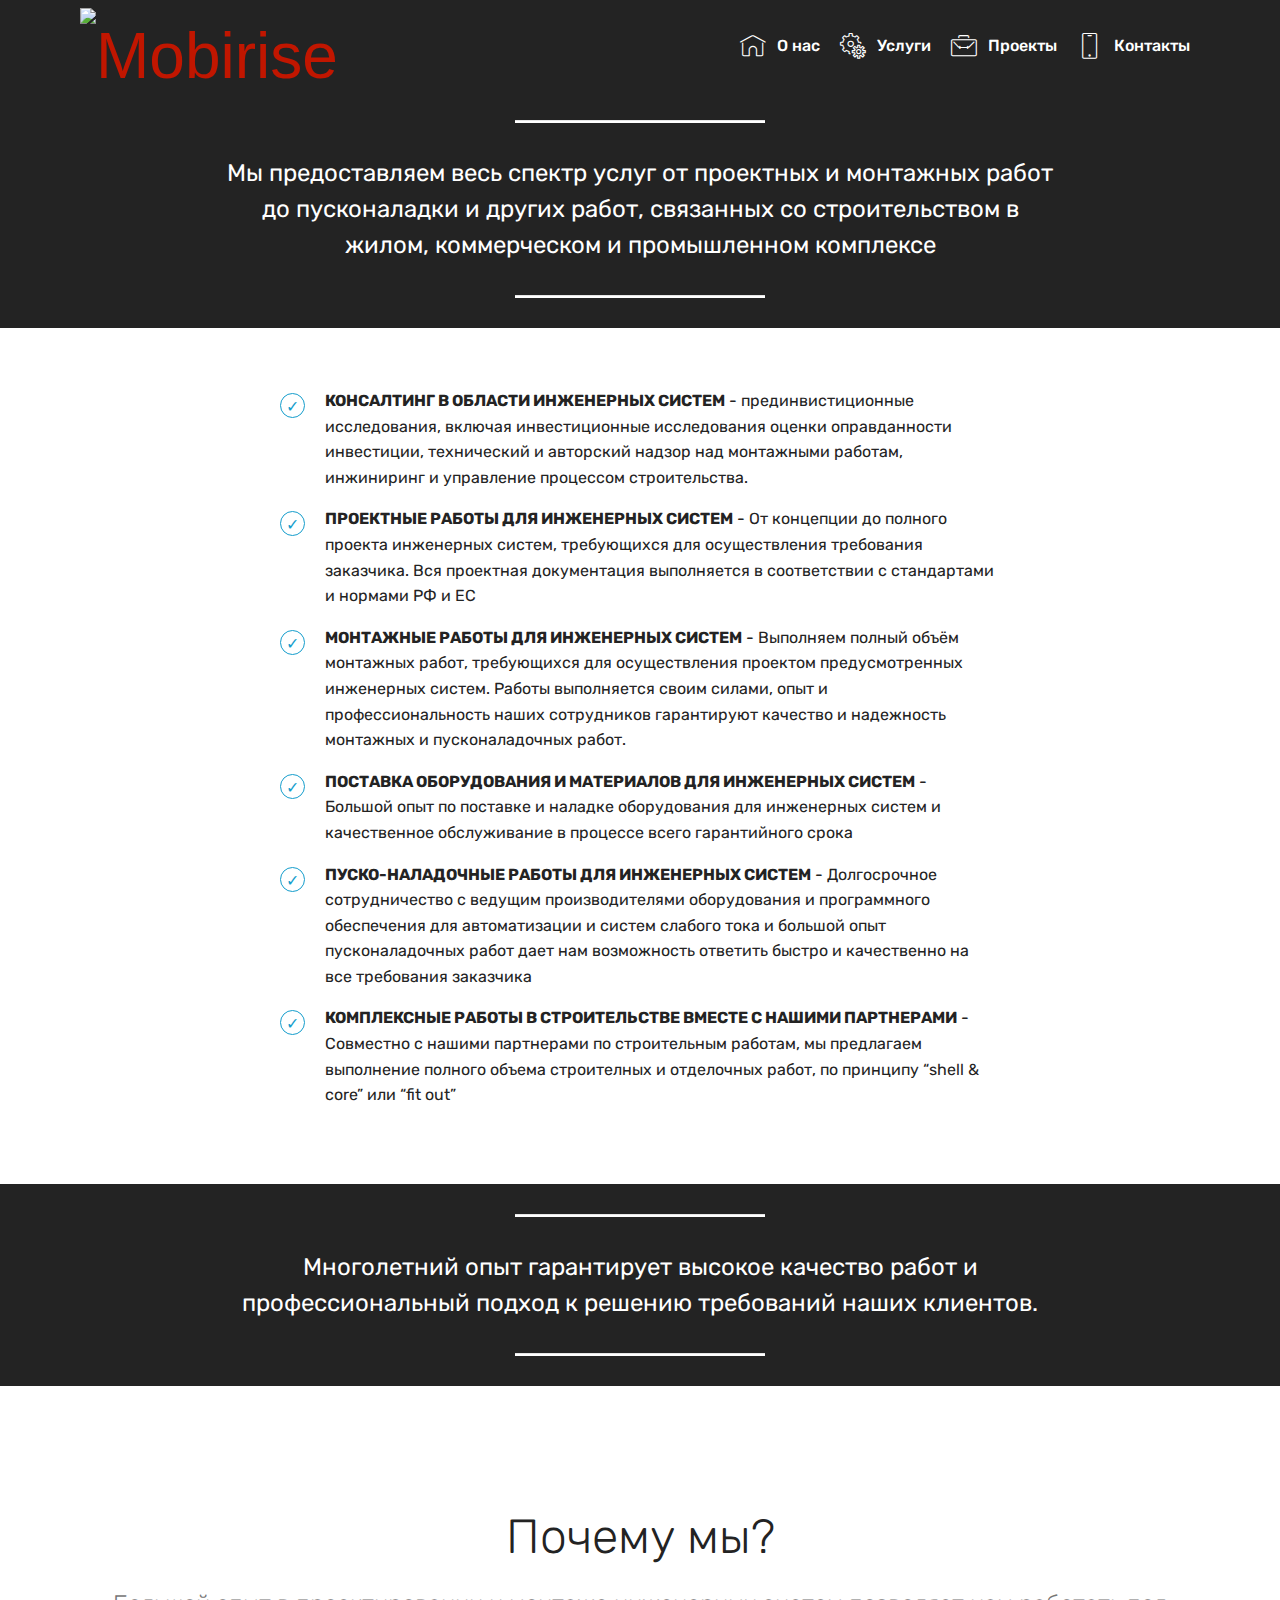
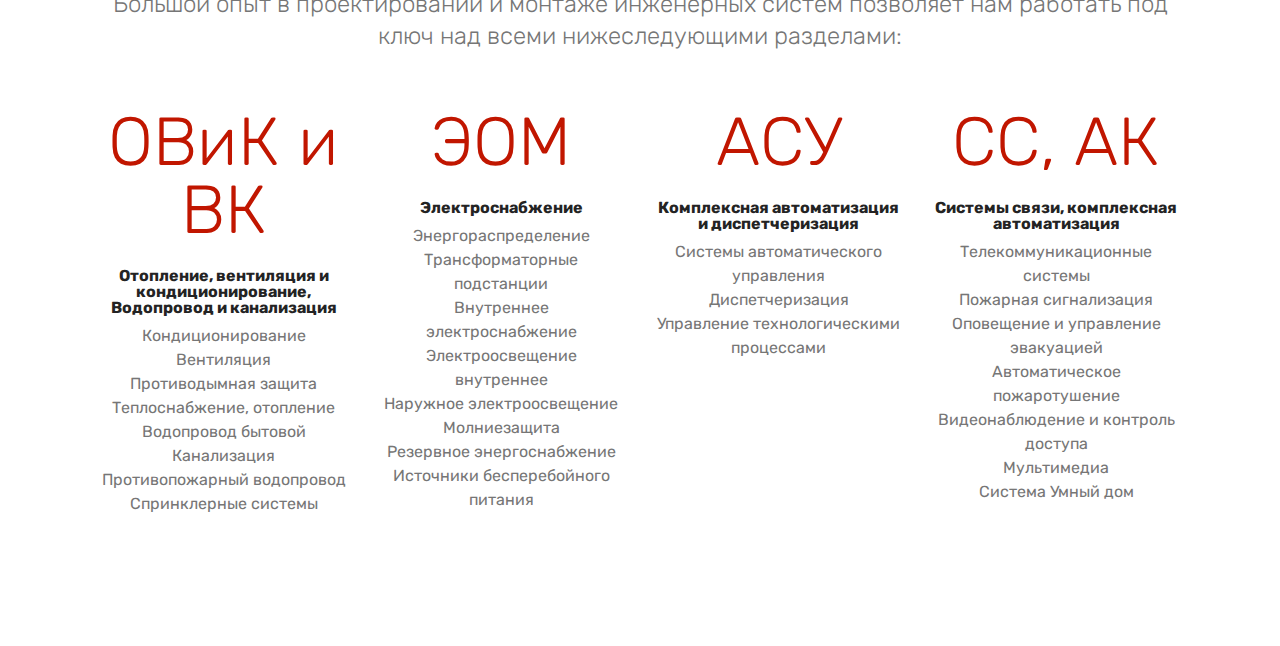
==== services.html @ e81eb874 "create github pages" ====
<!DOCTYPE html>
<html>
<head>
  <!-- Site made with Mobirise Website Builder v4.9.3, https://mobirise.com -->
  <meta charset="UTF-8">
  <meta http-equiv="X-UA-Compatible" content="IE=edge">
  <meta name="generator" content="Mobirise v4.9.3, mobirise.com">
  <meta name="viewport" content="width=device-width, initial-scale=1, minimum-scale=1">
  <link rel="shortcut icon" href="assets/images/-1.svg" type="image/x-icon">
  <meta name="description" content="Website Generator Description">
  <title>Услуги</title>
  <link rel="stylesheet" href="assets/web/assets/mobirise-icons/mobirise-icons.css">
  <link rel="stylesheet" href="assets/tether/tether.min.css">
  <link rel="stylesheet" href="assets/bootstrap/css/bootstrap.min.css">
  <link rel="stylesheet" href="assets/bootstrap/css/bootstrap-grid.min.css">
  <link rel="stylesheet" href="assets/bootstrap/css/bootstrap-reboot.min.css">
  <link rel="stylesheet" href="assets/dropdown/css/style.css">
  <link rel="stylesheet" href="assets/theme/css/style.css">
  <link rel="stylesheet" href="assets/mobirise/css/mbr-additional.css" type="text/css">
  
  
  
</head>
<body>
  <section class="menu cid-qTkzRZLJNu" once="menu" id="menu1-7">

    

    <nav class="navbar navbar-expand beta-menu navbar-dropdown align-items-center navbar-toggleable-sm">
        <button class="navbar-toggler navbar-toggler-right" type="button" data-toggle="collapse" data-target="#navbarSupportedContent" aria-controls="navbarSupportedContent" aria-expanded="false" aria-label="Toggle navigation">
            <div class="hamburger">
                <span></span>
                <span></span>
                <span></span>
                <span></span>
            </div>
        </button>
        <div class="menu-logo">
            <div class="navbar-brand">
                <span class="navbar-logo">
                    <a href="https://mobirise.com">
                         <img src="assets/images/-1.svg" alt="Mobirise" title="" style="height: 4.8rem;">
                    </a>
                </span>
                
            </div>
        </div>
        <div class="collapse navbar-collapse" id="navbarSupportedContent">
            <ul class="navbar-nav nav-dropdown nav-right" data-app-modern-menu="true"><li class="nav-item">
                    <a class="nav-link link text-white display-4" href="main.html#header2-1">
                        <span class="mbri-home mbr-iconfont mbr-iconfont-btn"></span>О нас</a>
                </li><li class="nav-item dropdown"><a class="nav-link link text-white display-4" href="services.html#content10-2a" aria-expanded="false"><span class="mbri-setting mbr-iconfont mbr-iconfont-btn"></span>Услуги</a></li>
                <li class="nav-item dropdown">
                    <a class="nav-link link text-white display-4" href="works.html#content1-1w" aria-expanded="false"><span class="mbri-briefcase mbr-iconfont mbr-iconfont-btn"></span>
                        Проекты</a>
                </li><li class="nav-item"><a class="nav-link link text-white display-4" href="main.html#contacts1-h" aria-expanded="false"><span class="mbri-mobile mbr-iconfont mbr-iconfont-btn"></span>Контакты</a></li></ul>
            
        </div>
    </nav>
</section>

<section class="engine"><a href="https://mobirise.info/s">free bootstrap theme</a></section><section class="mbr-section article content10 cid-riaWNEkVIT" id="content10-2a">
    
     

    <div class="container">
        <div class="inner-container" style="width: 75%;">
            <hr class="line" style="width: 30%;">
            <div class="section-text align-center mbr-white mbr-fonts-style display-5">Мы предоставляем весь спектр услуг от проектных и монтажных работ до пусконаладки и других работ, связанных со строительством в жилом, коммерческом и промышленном комплексе</div>
            <hr class="line" style="width: 30%;">
        </div>
    </div>
</section>

<section class="mbr-section article content12 cid-riaTiJoCMh" id="content12-23">
     

    <div class="container">
        <div class="media-container-row">
            <div class="mbr-text counter-container col-12 col-md-8 mbr-fonts-style display-7">
                <ul>
                    <li><strong>КОНСАЛТИНГ В ОБЛАСТИ ИНЖЕНЕРНЫХ СИСТЕМ</strong>&nbsp;- прединвистиционные исследования, включая инвестиционные исследования оценки оправданности инвестиции, технический и авторский надзор над монтажными работам, инжиниринг и управление процессом строительства.&nbsp;</li>
                    <li><strong>ПРОЕКТНЫЕ РАБОТЫ ДЛЯ ИНЖЕНЕРНЫХ СИСТЕМ</strong>&nbsp;- От концепции до полного проекта инженерных систем, требующихся для осуществления требования заказчика. Вся проектная документация выполняется в соответствии с стандартами и нормами РФ и ЕС</li>
                    <li><strong>МОНТАЖНЫЕ РАБОТЫ ДЛЯ ИНЖЕНЕРНЫХ СИСТЕМ</strong> - Выполняем полный объём монтажных работ, требующихся для осуществления проектом предусмотренных инженерных систем. Работы выполняется своим силами, опыт и профессиональность наших сотрудников гарантируют качество и надежность монтажных и пусконаладочных работ.</li><li><strong>ПОСТАВКА ОБОРУДОВАНИЯ И МАТЕРИАЛОВ ДЛЯ ИНЖЕНЕРНЫХ СИСТЕМ</strong> - Большой опыт по поставке и наладке оборудования для инженерных систем и качественное обслуживание в процессе всего гарантийного срока</li><li><strong>ПУСКО-НАЛАДОЧНЫЕ РАБОТЫ ДЛЯ ИНЖЕНЕРНЫХ СИСТЕМ</strong> - Долгосрочное сотрудничество с ведущим производителями оборудования и программного обеспечения для автоматизации и систем слабого тока и большой опыт пусконаладочных работ дает нам возможность ответить быстро и качественно на все требования заказчика 
</li><li><strong>КОМПЛЕКСНЫЕ РАБОТЫ В СТРОИТЕЛЬСТВЕ ВМЕСТЕ С НАШИМИ ПАРТНЕРАМИ</strong> - Совместно с нашими партнерами по строительным работам, мы предлагаем выполнение полного объема строителных и отделочных работ, по принципу “shell &amp; core” или “fit out”</li>
                </ul>
            </div>
        </div>
    </div>
</section>

<section class="mbr-section article content10 cid-riaWD2n231" id="content10-28">
    
     

    <div class="container">
        <div class="inner-container" style="width: 75%;">
            <hr class="line" style="width: 30%;">
            <div class="section-text align-center mbr-white mbr-fonts-style display-5">Многолетний опыт гарантирует высокое качество работ и профессиональный подход к решению требований наших клиентов.</div>
            <hr class="line" style="width: 30%;">
        </div>
    </div>
</section>

<section class="counters6 counters cid-rib1pI0YEz" id="counters6-2i">

    

    

    <div class="container pt-4 mt-2">
        <h2 class="mbr-section-title pb-3 align-center mbr-fonts-style display-2">Почему мы?</h2>
        <h3 class="mbr-section-subtitle pb-5 align-center mbr-fonts-style display-5">
            Большой опыт в проектировании и монтаже инженерных систем позволяет нам работать под ключ над всеми нижеследующими разделами:</h3>
        <div>
                <div class="cards-container">
                    <div class="card col-12 col-md-6 col-lg-3 pb-md-4">
                        <div class="panel-item align-center">
                            <div class="card-img pb-3">
                                <h3 class="img-text mbr-fonts-style display-1">ОВиК и ВК</h3>
                            </div>
                            <div class="card-text">
                                <h4 class="mbr-content-title mbr-bold mbr-fonts-style display-7">Отопление, вентиляция и кондиционирование, Водопровод и канализация</h4>
                                <p class="mbr-content-text mbr-fonts-style display-7">Кондиционирование<br>Вентиляция<br>Противодымная защита<br>Теплоснабжение, отопление<br>Водопровод бытовой
<br>Канализация
<br>Противопожарный водопровод
<br>Спринклерные системы<br></p>
                            </div>
                        </div>
                    </div>
                    <div class="card col-12 col-md-6 col-lg-3 pb-md-4">
                        <div class="panel-item align-center">
                            <div class="card-img pb-3">
                                <h3 class="img-text mbr-fonts-style display-1">ЭОМ</h3>
                            </div>
                            <div class="card-text">
                                <h4 class="mbr-content-title mbr-bold mbr-fonts-style display-7">Электроснабжение</h4>
                                <p class="mbr-content-text mbr-fonts-style display-7">Энергораспределение 
<br>Трансформаторные подстанции 
<br>Внутреннее электроснабжение 
<br>Электроосвещение внутреннее 
<br>Наружное электроосвещение 
<br>Молниезащита 
<br>Резервное энергоснабжение 
<br>Источники бесперебойного питания</p>
                            </div>
                        </div>
                    </div>
                    <div class="card col-12 col-md-6 col-lg-3">
                        <div class="panel-item align-center">
                            <div class="card-img pb-3">
                                <h3 class="img-text mbr-fonts-style display-1">АСУ</h3>
                            </div>
                            <div class="card-text">
                                <h4 class="mbr-content-title mbr-bold mbr-fonts-style display-7">Комплексная автоматизация и диспетчеризация</h4>
                                <p class="mbr-content-text mbr-fonts-style display-7">Системы автоматического управления 
<br>Диспетчеризация 
<br>Управление технологическими процессами</p>
                            </div>
                        </div>
                    </div>
                    <div class="card col-12 col-md-6 col-lg-3 last-child">
                        <div class="panel-item align-center">
                            <div class="card-img pb-3">
                                <h3 class="img-text mbr-fonts-style display-1">СС, АК</h3>
                            </div>
                            <div class="card-texts">
                                <h4 class="mbr-content-title mbr-bold mbr-fonts-style display-7">Системы связи, комплексная автоматизация</h4>
                                <p class="mbr-content-text mbr-fonts-style display-7">Телекоммуникационные системы<br>Пожарная сигнализация
<br>Оповещение и управление эвакуацией
<br>Автоматическое пожаротушение
<br>Видеонаблюдение и контроль доступа<br>Мультимедиа<br>Система Умный дом<br></p>
                            </div>
                        </div>
                    </div>
                </div>
            </div>
    </div>
</section>


  <script src="assets/web/assets/jquery/jquery.min.js"></script>
  <script src="assets/popper/popper.min.js"></script>
  <script src="assets/tether/tether.min.js"></script>
  <script src="assets/bootstrap/js/bootstrap.min.js"></script>
  <script src="assets/smoothscroll/smooth-scroll.js"></script>
  <script src="assets/dropdown/js/script.min.js"></script>
  <script src="assets/touchswipe/jquery.touch-swipe.min.js"></script>
  <script src="assets/viewportchecker/jquery.viewportchecker.js"></script>
  <script src="assets/theme/js/script.js"></script>
  
  
 <div id="scrollToTop" class="scrollToTop mbr-arrow-up"><a style="text-align: center;"><i class="mbr-arrow-up-icon mbr-arrow-up-icon-cm cm-icon cm-icon-smallarrow-up"></i></a></div>
  </body>
</html>
---- assets/web/assets/mobirise-icons/mobirise-icons.css ----
@font-face {
  font-family: 'MobiriseIcons';
  src:  url('mobirise-icons.eot?spat4u');
  src:  url('mobirise-icons.eot?spat4u#iefix') format('embedded-opentype'),
    url('mobirise-icons.ttf?spat4u') format('truetype'),
    url('mobirise-icons.woff?spat4u') format('woff'),
    url('mobirise-icons.svg?spat4u#MobiriseIcons') format('svg');
  font-weight: normal;
  font-style: normal;
}

[class^="mbri-"], [class*=" mbri-"] {
  /* use !important to prevent issues with browser extensions that change fonts */
  font-family: MobiriseIcons !important;
  speak: none;
  font-style: normal;
  font-weight: normal;
  font-variant: normal;
  text-transform: none;
  line-height: 1;

  /* Better Font Rendering =========== */
  -webkit-font-smoothing: antialiased;
  -moz-osx-font-smoothing: grayscale;
}

.mbri-add-submenu:before {
  content: "\e900";
}
.mbri-alert:before {
  content: "\e901";
}
.mbri-align-center:before {
  content: "\e902";
}
.mbri-align-justify:before {
  content: "\e903";
}
.mbri-align-left:before {
  content: "\e904";
}
.mbri-align-right:before {
  content: "\e905";
}
.mbri-android:before {
  content: "\e906";
}
.mbri-apple:before {
  content: "\e907";
}
.mbri-arrow-down:before {
  content: "\e908";
}
.mbri-arrow-next:before {
  content: "\e909";
}
.mbri-arrow-prev:before {
  content: "\e90a";
}
.mbri-arrow-up:before {
  content: "\e90b";
}
.mbri-bold:before {
  content: "\e90c";
}
.mbri-bookmark:before {
  content: "\e90d";
}
.mbri-bootstrap:before {
  content: "\e90e";
}
.mbri-briefcase:before {
  content: "\e90f";
}
.mbri-browse:before {
  content: "\e910";
}
.mbri-bulleted-list:before {
  content: "\e911";
}
.mbri-calendar:before {
  content: "\e912";
}
.mbri-camera:before {
  content: "\e913";
}
.mbri-cart-add:before {
  content: "\e914";
}
.mbri-cart-full:before {
  content: "\e915";
}
.mbri-cash:before {
  content: "\e916";
}
.mbri-change-style:before {
  content: "\e917";
}
.mbri-chat:before {
  content: "\e918";
}
.mbri-clock:before {
  content: "\e919";
}
.mbri-close:before {
  content: "\e91a";
}
.mbri-cloud:before {
  content: "\e91b";
}
.mbri-code:before {
  content: "\e91c";
}
.mbri-contact-form:before {
  content: "\e91d";
}
.mbri-credit-card:before {
  content: "\e91e";
}
.mbri-cursor-click:before {
  content: "\e91f";
}
.mbri-cust-feedback:before {
  content: "\e920";
}
.mbri-database:before {
  content: "\e921";
}
.mbri-delivery:before {
  content: "\e922";
}
.mbri-desktop:before {
  content: "\e923";
}
.mbri-devices:before {
  content: "\e924";
}
.mbri-down:before {
  content: "\e925";
}
.mbri-download:before {
  content: "\e989";
}
.mbri-drag-n-drop:before {
  content: "\e927";
}
.mbri-drag-n-drop2:before {
  content: "\e928";
}
.mbri-edit:before {
  content: "\e929";
}
.mbri-edit2:before {
  content: "\e92a";
}
.mbri-error:before {
  content: "\e92b";
}
.mbri-extension:before {
  content: "\e92c";
}
.mbri-features:before {
  content: "\e92d";
}
.mbri-file:before {
  content: "\e92e";
}
.mbri-flag:before {
  content: "\e92f";
}
.mbri-folder:before {
  content: "\e930";
}
.mbri-gift:before {
  content: "\e931";
}
.mbri-github:before {
  content: "\e932";
}
.mbri-globe:before {
  content: "\e933";
}
.mbri-globe-2:before {
  content: "\e934";
}
.mbri-growing-chart:before {
  content: "\e935";
}
.mbri-hearth:before {
  content: "\e936";
}
.mbri-help:before {
  content: "\e937";
}
.mbri-home:before {
  content: "\e938";
}
.mbri-hot-cup:before {
  content: "\e939";
}
.mbri-idea:before {
  content: "\e93a";
}
.mbri-image-gallery:before {
  content: "\e93b";
}
.mbri-image-slider:before {
  content: "\e93c";
}
.mbri-info:before {
  content: "\e93d";
}
.mbri-italic:before {
  content: "\e93e";
}
.mbri-key:before {
  content: "\e93f";
}
.mbri-laptop:before {
  content: "\e940";
}
.mbri-layers:before {
  content: "\e941";
}
.mbri-left-right:before {
  content: "\e942";
}
.mbri-left:before {
  content: "\e943";
}
.mbri-letter:before {
  content: "\e944";
}
.mbri-like:before {
  content: "\e945";
}
.mbri-link:before {
  content: "\e946";
}
.mbri-lock:before {
  content: "\e947";
}
.mbri-login:before {
  content: "\e948";
}
.mbri-logout:before {
  content: "\e949";
}
.mbri-magic-stick:before {
  content: "\e94a";
}
.mbri-map-pin:before {
  content: "\e94b";
}
.mbri-menu:before {
  content: "\e94c";
}
.mbri-mobile:before {
  content: "\e94d";
}
.mbri-mobile2:before {
  content: "\e94e";
}
.mbri-mobirise:before {
  content: "\e94f";
}
.mbri-more-horizontal:before {
  content: "\e950";
}
.mbri-more-vertical:before {
  content: "\e951";
}
.mbri-music:before {
  content: "\e952";
}
.mbri-new-file:before {
  content: "\e953";
}
.mbri-numbered-list:before {
  content: "\e954";
}
.mbri-opened-folder:before {
  content: "\e955";
}
.mbri-pages:before {
  content: "\e956";
}
.mbri-paper-plane:before {
  content: "\e957";
}
.mbri-paperclip:before {
  content: "\e958";
}
.mbri-photo:before {
  content: "\e959";
}
.mbri-photos:before {
  content: "\e95a";
}
.mbri-pin:before {
  content: "\e95b";
}
.mbri-play:before {
  content: "\e95c";
}
.mbri-plus:before {
  content: "\e95d";
}
.mbri-preview:before {
  content: "\e95e";
}
.mbri-print:before {
  content: "\e95f";
}
.mbri-protect:before {
  content: "\e960";
}
.mbri-question:before {
  content: "\e961";
}
.mbri-quote-left:before {
  content: "\e962";
}
.mbri-quote-right:before {
  content: "\e963";
}
.mbri-refresh:before {
  content: "\e964";
}
.mbri-responsive:before {
  content: "\e965";
}
.mbri-right:before {
  content: "\e966";
}
.mbri-rocket:before {
  content: "\e967";
}
.mbri-sad-face:before {
  content: "\e968";
}
.mbri-sale:before {
  content: "\e969";
}
.mbri-save:before {
  content: "\e96a";
}
.mbri-search:before {
  content: "\e96b";
}
.mbri-setting:before {
  content: "\e96c";
}
.mbri-setting2:before {
  content: "\e96d";
}
.mbri-setting3:before {
  content: "\e96e";
}
.mbri-share:before {
  content: "\e96f";
}
.mbri-shopping-bag:before {
  content: "\e970";
}
.mbri-shopping-basket:before {
  content: "\e971";
}
.mbri-shopping-cart:before {
  content: "\e972";
}
.mbri-sites:before {
  content: "\e973";
}
.mbri-smile-face:before {
  content: "\e974";
}
.mbri-speed:before {
  content: "\e975";
}
.mbri-star:before {
  content: "\e976";
}
.mbri-success:before {
  content: "\e977";
}
.mbri-sun:before {
  content: "\e978";
}
.mbri-sun2:before {
  content: "\e979";
}
.mbri-tablet:before {
  content: "\e97a";
}
.mbri-tablet-vertical:before {
  content: "\e97b";
}
.mbri-target:before {
  content: "\e97c";
}
.mbri-timer:before {
  content: "\e97d";
}
.mbri-to-ftp:before {
  content: "\e97e";
}
.mbri-to-local-drive:before {
  content: "\e97f";
}
.mbri-touch-swipe:before {
  content: "\e980";
}
.mbri-touch:before {
  content: "\e981";
}
.mbri-trash:before {
  content: "\e982";
}
.mbri-underline:before {
  content: "\e983";
}
.mbri-unlink:before {
  content: "\e984";
}
.mbri-unlock:before {
  content: "\e985";
}
.mbri-up-down:before {
  content: "\e986";
}
.mbri-up:before {
  content: "\e987";
}
.mbri-update:before {
  content: "\e988";
}
.mbri-upload:before {
 content: "\e926"; 
}
.mbri-user:before {
  content: "\e98a";
}
.mbri-user2:before {
  content: "\e98b";
}
.mbri-users:before {
  content: "\e98c";
}
.mbri-video:before {
  content: "\e98d";
}
.mbri-video-play:before {
  content: "\e98e";
}
.mbri-watch:before {
  content: "\e98f";
}
.mbri-website-theme:before {
  content: "\e990";
}
.mbri-wifi:before {
  content: "\e991";
}
.mbri-windows:before {
  content: "\e992";
}
.mbri-zoom-out:before {
  content: "\e993";
}
.mbri-redo:before {
  content: "\e994";
}
.mbri-undo:before {
  content: "\e995";
}
---- assets/dropdown/css/style.css ----
.navbar-dropdown {
  left: 0;
  padding: 0;
  position: absolute;
  right: 0;
  top: 0;
  transition: all 0.45s ease;
  z-index: 1030;
  background: #282828; }
  .navbar-dropdown .navbar-logo {
    margin-right: 0.8rem;
    transition: margin 0.3s ease-in-out;
    vertical-align: middle; }
    .navbar-dropdown .navbar-logo img {
      height: 3.125rem;
      transition: all 0.3s ease-in-out; }
    .navbar-dropdown .navbar-logo.mbr-iconfont {
      font-size: 3.125rem;
      line-height: 3.125rem; }
  .navbar-dropdown .navbar-caption {
    font-weight: 700;
    white-space: normal;
    vertical-align: -4px;
    line-height: 3.125rem !important; }
    .navbar-dropdown .navbar-caption, .navbar-dropdown .navbar-caption:hover {
      color: inherit;
      text-decoration: none; }
  .navbar-dropdown .mbr-iconfont + .navbar-caption {
    vertical-align: -1px; }
  .navbar-dropdown.navbar-fixed-top {
    position: fixed; }
  .navbar-dropdown .navbar-brand span {
    vertical-align: -4px; }
  .navbar-dropdown.bg-color.transparent {
    background: none; }
  .navbar-dropdown.navbar-short .navbar-brand {
    padding: 0.625rem 0; }
    .navbar-dropdown.navbar-short .navbar-brand span {
      vertical-align: -1px; }
  .navbar-dropdown.navbar-short .navbar-caption {
    line-height: 2.375rem !important;
    vertical-align: -2px; }
  .navbar-dropdown.navbar-short .navbar-logo {
    margin-right: 0.5rem; }
    .navbar-dropdown.navbar-short .navbar-logo img {
      height: 2.375rem; }
    .navbar-dropdown.navbar-short .navbar-logo.mbr-iconfont {
      font-size: 2.375rem;
      line-height: 2.375rem; }
  .navbar-dropdown.navbar-short .mbr-table-cell {
    height: 3.625rem; }
  .navbar-dropdown .navbar-close {
    left: 0.6875rem;
    position: fixed;
    top: 0.75rem;
    z-index: 1000; }
  .navbar-dropdown .hamburger-icon {
    content: "";
    display: inline-block;
    vertical-align: middle;
    width: 16px;
    -webkit-box-shadow: 0 -6px 0 1px #282828,0 0 0 1px #282828,0 6px 0 1px #282828;
    -moz-box-shadow: 0 -6px 0 1px #282828,0 0 0 1px #282828,0 6px 0 1px #282828;
    box-shadow: 0 -6px 0 1px #282828,0 0 0 1px #282828,0 6px 0 1px #282828; }

.dropdown-menu .dropdown-toggle[data-toggle="dropdown-submenu"]::after {
  border-bottom: 0.35em solid transparent;
  border-left: 0.35em solid;
  border-right: 0;
  border-top: 0.35em solid transparent;
  margin-left: 0.3rem; }

.dropdown-menu .dropdown-item:focus {
  outline: 0; }

.nav-dropdown {
  font-size: 0.75rem;
  font-weight: 500;
  height: auto !important; }
  .nav-dropdown .nav-btn {
    padding-left: 1rem; }
  .nav-dropdown .link {
    margin: .667em 1.667em;
    font-weight: 500;
    padding: 0;
    transition: color .2s ease-in-out; }
    .nav-dropdown .link.dropdown-toggle {
      margin-right: 2.583em; }
      .nav-dropdown .link.dropdown-toggle::after {
        margin-left: .25rem;
        border-top: 0.35em solid;
        border-right: 0.35em solid transparent;
        border-left: 0.35em solid transparent;
        border-bottom: 0; }
      .nav-dropdown .link.dropdown-toggle[aria-expanded="true"] {
        margin: 0;
        padding: 0.667em 3.263em  0.667em 1.667em; }
  .nav-dropdown .link::after,
  .nav-dropdown .dropdown-item::after {
    color: inherit; }
  .nav-dropdown .btn {
    font-size: 0.75rem;
    font-weight: 700;
    letter-spacing: 0;
    margin-bottom: 0;
    padding-left: 1.25rem;
    padding-right: 1.25rem; }
  .nav-dropdown .dropdown-menu {
    border-radius: 0;
    border: 0;
    left: 0;
    margin: 0;
    padding-bottom: 1.25rem;
    padding-top: 1.25rem;
    position: relative; }
  .nav-dropdown .dropdown-submenu {
    margin-left: 0.125rem;
    top: 0; }
  .nav-dropdown .dropdown-item {
    font-weight: 500;
    line-height: 2;
    padding: 0.3846em 4.615em 0.3846em 1.5385em;
    position: relative;
    transition: color .2s ease-in-out, background-color .2s ease-in-out; }
    .nav-dropdown .dropdown-item::after {
      margin-top: -0.3077em;
      position: absolute;
      right: 1.1538em;
      top: 50%; }
    .nav-dropdown .dropdown-item:focus, .nav-dropdown .dropdown-item:hover {
      background: none; }

@media (max-width: 767px) {
  .nav-dropdown.navbar-toggleable-sm {
    bottom: 0;
    display: none;
    left: 0;
    overflow-x: hidden;
    position: fixed;
    top: 0;
    transform: translateX(-100%);
    -ms-transform: translateX(-100%);
    -webkit-transform: translateX(-100%);
    width: 18.75rem;
    z-index: 999; } }
.nav-dropdown.navbar-toggleable-xl {
  bottom: 0;
  display: none;
  left: 0;
  overflow-x: hidden;
  position: fixed;
  top: 0;
  transform: translateX(-100%);
  -ms-transform: translateX(-100%);
  -webkit-transform: translateX(-100%);
  width: 18.75rem;
  z-index: 999; }

.nav-dropdown-sm {
  display: block !important;
  overflow-x: hidden;
  overflow: auto;
  padding-top: 3.875rem; }
  .nav-dropdown-sm::after {
    content: "";
    display: block;
    height: 3rem;
    width: 100%; }
  .nav-dropdown-sm.collapse.in ~ .navbar-close {
    display: block !important; }
  .nav-dropdown-sm.collapsing, .nav-dropdown-sm.collapse.in {
    transform: translateX(0);
    -ms-transform: translateX(0);
    -webkit-transform: translateX(0);
    transition: all 0.25s ease-out;
    -webkit-transition: all 0.25s ease-out;
    background: #282828; }
  .nav-dropdown-sm.collapsing[aria-expanded="false"] {
    transform: translateX(-100%);
    -ms-transform: translateX(-100%);
    -webkit-transform: translateX(-100%); }
  .nav-dropdown-sm .nav-item {
    display: block;
    margin-left: 0 !important;
    padding-left: 0; }
  .nav-dropdown-sm .link,
  .nav-dropdown-sm .dropdown-item {
    border-top: 1px dotted rgba(255, 255, 255, 0.1);
    font-size: 0.8125rem;
    line-height: 1.6;
    margin: 0 !important;
    padding: 0.875rem 2.4rem 0.875rem 1.5625rem !important;
    position: relative;
    white-space: normal; }
    .nav-dropdown-sm .link:focus, .nav-dropdown-sm .link:hover,
    .nav-dropdown-sm .dropdown-item:focus,
    .nav-dropdown-sm .dropdown-item:hover {
      background: rgba(0, 0, 0, 0.2) !important;
      color: #c0a375; }
  .nav-dropdown-sm .nav-btn {
    position: relative;
    padding: 1.5625rem 1.5625rem 0 1.5625rem; }
    .nav-dropdown-sm .nav-btn::before {
      border-top: 1px dotted rgba(255, 255, 255, 0.1);
      content: "";
      left: 0;
      position: absolute;
      top: 0;
      width: 100%; }
    .nav-dropdown-sm .nav-btn + .nav-btn {
      padding-top: 0.625rem; }
      .nav-dropdown-sm .nav-btn + .nav-btn::before {
        display: none; }
  .nav-dropdown-sm .btn {
    padding: 0.625rem 0; }
  .nav-dropdown-sm .dropdown-toggle[data-toggle="dropdown-submenu"]::after {
    margin-left: .25rem;
    border-top: 0.35em solid;
    border-right: 0.35em solid transparent;
    border-left: 0.35em solid transparent;
    border-bottom: 0; }
  .nav-dropdown-sm .dropdown-toggle[data-toggle="dropdown-submenu"][aria-expanded="true"]::after {
    border-top: 0;
    border-right: 0.35em solid transparent;
    border-left: 0.35em solid transparent;
    border-bottom: 0.35em solid; }
  .nav-dropdown-sm .dropdown-menu {
    margin: 0;
    padding: 0;
    position: relative;
    top: 0;
    left: 0;
    width: 100%;
    border: 0;
    float: none;
    border-radius: 0;
    background: none; }
  .nav-dropdown-sm .dropdown-submenu {
    left: 100%;
    margin-left: 0.125rem;
    margin-top: -1.25rem;
    top: 0; }

.navbar-toggleable-sm .nav-dropdown .dropdown-menu {
  position: absolute; }

.navbar-toggleable-sm .nav-dropdown .dropdown-submenu {
  left: 100%;
  margin-left: 0.125rem;
  margin-top: -1.25rem;
  top: 0; }

.navbar-toggleable-sm.opened .nav-dropdown .dropdown-menu {
  position: relative; }

.navbar-toggleable-sm.opened .nav-dropdown .dropdown-submenu {
  left: 0;
  margin-left: 00rem;
  margin-top: 0rem;
  top: 0; }

.is-builder .nav-dropdown.collapsing {
  transition: none !important; }

/*# sourceMappingURL=style.css.map */
---- assets/theme/css/style.css ----
/*!
 * Mobirise v4 theme (https://mobirise.com/)
 * Copyright 2017 Mobirise
 */
section {
  background-color: #eeeeee; }

section,
.container,
.container-fluid {
  position: relative;
  word-wrap: break-word; }

a.mbr-iconfont:hover {
  text-decoration: none; }

.article .lead p, .article .lead ul, .article .lead ol, .article .lead pre, .article .lead blockquote {
  margin-bottom: 0; }

a {
  font-style: normal;
  font-weight: 400;
  cursor: pointer; }
  a, a:hover {
    text-decoration: none; }

figure {
  margin-bottom: 0; }

body {
  color: #232323; }

h1, h2, h3, h4, h5, h6,
.h1, .h2, .h3, .h4, .h5, .h6,
.display-1, .display-2, .display-3, .display-4 {
  line-height: 1;
  word-break: break-word;
  word-wrap: break-word; }

b, strong {
  font-weight: bold; }

blockquote {
  padding: 10px 0 10px 20px;
  position: relative;
  border-left: 2px solid;
  border-color: #ff3366; }

input:-webkit-autofill, input:-webkit-autofill:hover, input:-webkit-autofill:focus, input:-webkit-autofill:active {
  transition-delay: 9999s;
  transition-property: background-color, color; }

textarea[type="hidden"] {
  display: none; }

body {
  position: relative; }

section {
  background-position: 50% 50%;
  background-repeat: no-repeat;
  background-size: cover; }
  section .mbr-background-video,
  section .mbr-background-video-preview {
    position: absolute;
    bottom: 0;
    left: 0;
    right: 0;
    top: 0; }

.hidden {
  visibility: hidden; }

.mbr-z-index20 {
  z-index: 20; }

/*! Base colors */
.mbr-white {
  color: #ffffff; }

.mbr-black {
  color: #000000; }

.mbr-bg-white {
  background-color: #ffffff; }

.mbr-bg-black {
  background-color: #000000; }

/*! Text-aligns */
.align-left {
  text-align: left; }

.align-center {
  text-align: center; }

.align-right {
  text-align: right; }

@media (max-width: 767px) {
  .align-left, .align-center, .align-right, .mbr-section-btn, .mbr-section-title {
    text-align: center; } }
/*! Font-weight  */
.mbr-light {
  font-weight: 300; }

.mbr-regular {
  font-weight: 400; }

.mbr-semibold {
  font-weight: 500; }

.mbr-bold {
  font-weight: 700; }

/*! Media  */
.media-size-item {
  -webkit-flex: 1 1 auto;
  -moz-flex: 1 1 auto;
  -ms-flex: 1 1 auto;
  -o-flex: 1 1 auto;
  flex: 1 1 auto; }

.media-content {
  -webkit-flex-basis: 100%;
  flex-basis: 100%; }

.media-container-row {
  display: -ms-flexbox;
  display: -webkit-flex;
  display: flex;
  -webkit-flex-direction: row;
  -ms-flex-direction: row;
  flex-direction: row;
  -webkit-flex-wrap: wrap;
  -ms-flex-wrap: wrap;
  flex-wrap: wrap;
  -webkit-justify-content: center;
  -ms-flex-pack: center;
  justify-content: center;
  -webkit-align-content: center;
  -ms-flex-line-pack: center;
  align-content: center;
  -webkit-align-items: start;
  -ms-flex-align: start;
  align-items: start; }
  .media-container-row .media-size-item {
    width: 400px; }

.media-container-column {
  display: -ms-flexbox;
  display: -webkit-flex;
  display: flex;
  -webkit-flex-direction: column;
  -ms-flex-direction: column;
  flex-direction: column;
  -webkit-flex-wrap: wrap;
  -ms-flex-wrap: wrap;
  flex-wrap: wrap;
  -webkit-justify-content: center;
  -ms-flex-pack: center;
  justify-content: center;
  -webkit-align-content: center;
  -ms-flex-line-pack: center;
  align-content: center;
  -webkit-align-items: stretch;
  -ms-flex-align: stretch;
  align-items: stretch; }
  .media-container-column > * {
    width: 100%; }

@media (min-width: 992px) {
  .media-container-row {
    -webkit-flex-wrap: nowrap;
    -ms-flex-wrap: nowrap;
    flex-wrap: nowrap; } }
figure {
  overflow: hidden; }

figure[mbr-media-size] {
  transition: width 0.1s; }

.mbr-figure img, .mbr-figure iframe {
  display: block;
  width: 100%; }

.card {
  background-color: transparent;
  border: none; }

.card-img {
  text-align: center;
  flex-shrink: 0;
  -webkit-flex-shrink: 0; }

.media {
  max-width: 100%;
  margin: 0 auto; }

.mbr-figure {
  -ms-flex-item-align: center;
  -ms-grid-row-align: center;
  -webkit-align-self: center;
  align-self: center; }

.media-container > div {
  max-width: 100%; }

.mbr-figure img, .card-img img {
  width: 100%; }

@media (max-width: 991px) {
  .media-size-item {
    width: auto !important; }

  .media {
    width: auto; }

  .mbr-figure {
    width: 100% !important; } }
/*! Buttons */
.mbr-section-btn {
  margin-left: -.25rem;
  margin-right: -.25rem;
  font-size: 0; }

nav .mbr-section-btn {
  margin-left: 0rem;
  margin-right: 0rem; }

/*! Btn icon margin */
.btn .mbr-iconfont, .btn.btn-sm .mbr-iconfont {
  cursor: pointer;
  margin-right: 0.5rem; }

.btn.btn-md .mbr-iconfont, .btn.btn-md .mbr-iconfont {
  margin-right: 0.8rem; }

.mbr-regular {
  font-weight: 400; }

.mbr-semibold {
  font-weight: 500; }

.mbr-bold {
  font-weight: 700; }

[type="submit"] {
  -webkit-appearance: none; }

/*! Full-screen */
.mbr-fullscreen .mbr-overlay {
  min-height: 100vh; }

.mbr-fullscreen {
  display: flex;
  display: -webkit-flex;
  display: -moz-flex;
  display: -ms-flex;
  display: -o-flex;
  align-items: center;
  -webkit-align-items: center;
  min-height: 100vh;
  padding-top: 3rem;
  padding-bottom: 3rem; }

/*! Map */
.map {
  height: 25rem;
  position: relative; }
  .map iframe {
    width: 100%;
    height: 100%; }

/* Form */
.form-asterisk {
  font-family: initial;
  position: absolute;
  top: -2px;
  font-weight: normal; }

/*! Scroll to top arrow */
.mbr-arrow-up {
  bottom: 25px;
  right: 90px;
  position: fixed;
  text-align: right;
  z-index: 5000;
  color: #ffffff;
  font-size: 32px;
  transform: rotate(180deg);
  -webkit-transform: rotate(180deg); }

.mbr-arrow-up a {
  background: rgba(0, 0, 0, 0.2);
  border-radius: 3px;
  color: #fff;
  display: inline-block;
  height: 60px;
  width: 60px;
  outline-style: none !important;
  position: relative;
  text-decoration: none;
  transition: all .3s ease-in-out;
  cursor: pointer;
  text-align: center; }
  .mbr-arrow-up a:hover {
    background-color: rgba(0, 0, 0, 0.4); }
  .mbr-arrow-up a i {
    line-height: 60px; }

.mbr-arrow-up-icon {
  display: block;
  color: #fff; }

.mbr-arrow-up-icon::before {
  content: "\203a";
  display: inline-block;
  font-family: serif;
  font-size: 32px;
  line-height: 1;
  font-style: normal;
  position: relative;
  top: 6px;
  left: -4px;
  -webkit-transform: rotate(-90deg);
  transform: rotate(-90deg); }

/*! Arrow Down */
.mbr-arrow {
  position: absolute;
  bottom: 45px;
  left: 50%;
  width: 60px;
  height: 60px;
  cursor: pointer;
  background-color: rgba(80, 80, 80, 0.5);
  border-radius: 50%;
  -webkit-transform: translateX(-50%);
  transform: translateX(-50%); }
  .mbr-arrow > a {
    display: inline-block;
    text-decoration: none;
    outline-style: none;
    -webkit-animation: arrowdown 1.7s ease-in-out infinite;
    animation: arrowdown 1.7s ease-in-out infinite; }
    .mbr-arrow > a > i {
      position: absolute;
      top: -2px;
      left: 15px;
      font-size: 2rem; }

@keyframes arrowdown {
  0% {
    transform: translateY(0px);
    -webkit-transform: translateY(0px); }
  50% {
    transform: translateY(-5px);
    -webkit-transform: translateY(-5px); }
  100% {
    transform: translateY(0px);
    -webkit-transform: translateY(0px); } }
@-webkit-keyframes arrowdown {
  0% {
    transform: translateY(0px);
    -webkit-transform: translateY(0px); }
  50% {
    transform: translateY(-5px);
    -webkit-transform: translateY(-5px); }
  100% {
    transform: translateY(0px);
    -webkit-transform: translateY(0px); } }
@media (max-width: 500px) {
  .mbr-arrow-up {
    left: 50%;
    right: auto;
    transform: translateX(-50%) rotate(180deg);
    -webkit-transform: translateX(-50%) rotate(180deg); } }
/*Gradients animation*/
@keyframes gradient-animation {
  from {
    background-position: 0% 100%;
    animation-timing-function: ease-in-out; }
  to {
    background-position: 100% 0%;
    animation-timing-function: ease-in-out; } }
@-webkit-keyframes gradient-animation {
  from {
    background-position: 0% 100%;
    animation-timing-function: ease-in-out; }
  to {
    background-position: 100% 0%;
    animation-timing-function: ease-in-out; } }
.bg-gradient {
  background-size: 200% 200%;
  animation: gradient-animation 5s infinite alternate;
  -webkit-animation: gradient-animation 5s infinite alternate; }

.menu .navbar-brand {
  display: -webkit-flex; }
  .menu .navbar-brand span {
    display: flex;
    display: -webkit-flex; }
  .menu .navbar-brand .navbar-caption-wrap {
    display: -webkit-flex; }
  .menu .navbar-brand .navbar-logo img {
    display: -webkit-flex; }
@media (min-width: 768px) and (max-width: 991px) {
  .menu .navbar-toggleable-sm .navbar-nav {
    display: -webkit-box;
    display: -webkit-flex;
    display: -ms-flexbox; } }
@media (min-width: 992px) {
  .menu .navbar-nav.nav-dropdown {
    display: -webkit-flex; }
  .menu .navbar-toggleable-sm .navbar-collapse {
    display: -webkit-flex !important; } }
@media (max-width: 767px) {
  .menu .navbar-collapse {
    overflow-y: auto;
    max-height: 80vh; }
  .menu .dropdown-menu {
    max-height: 60vh;
    overflow-y: auto; } }

.navbar {
  display: -webkit-flex;
  -webkit-flex-wrap: wrap;
  -webkit-align-items: center;
  -webkit-justify-content: space-between; }

.navbar-collapse {
  -webkit-flex-basis: 100%;
  -webkit-flex-grow: 1;
  -webkit-align-items: center; }

.nav-dropdown .link {
  padding: .667em 1.667em !important;
  margin: 0 !important; }

.nav {
  display: -webkit-flex;
  -webkit-flex-wrap: wrap; }

.row {
  display: -webkit-flex;
  -webkit-flex-wrap: wrap; }

.justify-content-center {
  -webkit-justify-content: center; }

.form-inline {
  display: -webkit-flex;
  -webkit-flex-flow: row wrap;
  -webkit-align-items: center; }

.card-wrapper {
  -webkit-flex: 1; }

.carousel-control {
  z-index: 10;
  display: -webkit-flex;
  -webkit-align-items: center;
  -webkit-justify-content: center; }

.carousel-controls {
  display: -webkit-flex; }

.media {
  display: -webkit-flex; }

/*# sourceMappingURL=style.css.map */
.engine {
	position: absolute;
	text-indent: -2400px;
	text-align: center;
	padding: 0;
	top: 0;
	left: -2400px;
}
---- assets/mobirise/css/mbr-additional.css ----
@import url(https://fonts.googleapis.com/css?family=Rubik:300,300i,400,400i,500,500i,700,700i,900,900i);





body {
  font-style: normal;
  line-height: 1.5;
}
.mbr-section-title {
  font-style: normal;
  line-height: 1.2;
}
.mbr-section-subtitle {
  line-height: 1.3;
}
.mbr-text {
  font-style: normal;
  line-height: 1.6;
}
.display-1 {
  font-family: 'Rubik', sans-serif;
  font-size: 4.25rem;
}
.display-1 > .mbr-iconfont {
  font-size: 6.8rem;
}
.display-2 {
  font-family: 'Rubik', sans-serif;
  font-size: 3rem;
}
.display-2 > .mbr-iconfont {
  font-size: 4.8rem;
}
.display-4 {
  font-family: 'Rubik', sans-serif;
  font-size: 1rem;
}
.display-4 > .mbr-iconfont {
  font-size: 1.6rem;
}
.display-5 {
  font-family: 'Rubik', sans-serif;
  font-size: 1.5rem;
}
.display-5 > .mbr-iconfont {
  font-size: 2.4rem;
}
.display-7 {
  font-family: 'Rubik', sans-serif;
  font-size: 1rem;
}
.display-7 > .mbr-iconfont {
  font-size: 1.6rem;
}
/* ---- Fluid typography for mobile devices ---- */
/* 1.4 - font scale ratio ( bootstrap == 1.42857 ) */
/* 100vw - current viewport width */
/* (48 - 20)  48 == 48rem == 768px, 20 == 20rem == 320px(minimal supported viewport) */
/* 0.65 - min scale variable, may vary */
@media (max-width: 768px) {
  .display-1 {
    font-size: 3.4rem;
    font-size: calc( 2.1374999999999997rem + (4.25 - 2.1374999999999997) * ((100vw - 20rem) / (48 - 20)));
    line-height: calc( 1.4 * (2.1374999999999997rem + (4.25 - 2.1374999999999997) * ((100vw - 20rem) / (48 - 20))));
  }
  .display-2 {
    font-size: 2.4rem;
    font-size: calc( 1.7rem + (3 - 1.7) * ((100vw - 20rem) / (48 - 20)));
    line-height: calc( 1.4 * (1.7rem + (3 - 1.7) * ((100vw - 20rem) / (48 - 20))));
  }
  .display-4 {
    font-size: 0.8rem;
    font-size: calc( 1rem + (1 - 1) * ((100vw - 20rem) / (48 - 20)));
    line-height: calc( 1.4 * (1rem + (1 - 1) * ((100vw - 20rem) / (48 - 20))));
  }
  .display-5 {
    font-size: 1.2rem;
    font-size: calc( 1.175rem + (1.5 - 1.175) * ((100vw - 20rem) / (48 - 20)));
    line-height: calc( 1.4 * (1.175rem + (1.5 - 1.175) * ((100vw - 20rem) / (48 - 20))));
  }
}
/* Buttons */
.btn {
  font-weight: 500;
  border-width: 2px;
  font-style: normal;
  letter-spacing: 1px;
  margin: .4rem .8rem;
  white-space: normal;
  -webkit-transition: all 0.3s ease-in-out;
  -moz-transition: all 0.3s ease-in-out;
  transition: all 0.3s ease-in-out;
  display: inline-flex;
  align-items: center;
  justify-content: center;
  word-break: break-word;
  -webkit-align-items: center;
  -webkit-justify-content: center;
  display: -webkit-inline-flex;
  padding: 1rem 3rem;
  border-radius: 3px;
}
.btn-sm {
  font-weight: 500;
  letter-spacing: 1px;
  -webkit-transition: all 0.3s ease-in-out;
  -moz-transition: all 0.3s ease-in-out;
  transition: all 0.3s ease-in-out;
  padding: 0.6rem 1.5rem;
  border-radius: 3px;
}
.btn-md {
  font-weight: 500;
  letter-spacing: 1px;
  margin: .4rem .8rem !important;
  -webkit-transition: all 0.3s ease-in-out;
  -moz-transition: all 0.3s ease-in-out;
  transition: all 0.3s ease-in-out;
  padding: 1rem 3rem;
  border-radius: 3px;
}
.btn-lg {
  font-weight: 500;
  letter-spacing: 1px;
  margin: .4rem .8rem !important;
  -webkit-transition: all 0.3s ease-in-out;
  -moz-transition: all 0.3s ease-in-out;
  transition: all 0.3s ease-in-out;
  padding: 1.2rem 3.2rem;
  border-radius: 3px;
}
.bg-primary {
  background-color: #c11600 !important;
}
.bg-success {
  background-color: #f7ed4a !important;
}
.bg-info {
  background-color: #82786e !important;
}
.bg-warning {
  background-color: #879a9f !important;
}
.bg-danger {
  background-color: #b1a374 !important;
}
.btn-primary,
.btn-primary:active {
  background-color: #c11600 !important;
  border-color: #c11600 !important;
  color: #ffffff !important;
}
.btn-primary:hover,
.btn-primary:focus,
.btn-primary.focus,
.btn-primary.active {
  color: #ffffff !important;
  background-color: #750d00 !important;
  border-color: #750d00 !important;
}
.btn-primary.disabled,
.btn-primary:disabled {
  color: #ffffff !important;
  background-color: #750d00 !important;
  border-color: #750d00 !important;
}
.btn-secondary,
.btn-secondary:active {
  background-color: #c11600 !important;
  border-color: #c11600 !important;
  color: #ffffff !important;
}
.btn-secondary:hover,
.btn-secondary:focus,
.btn-secondary.focus,
.btn-secondary.active {
  color: #ffffff !important;
  background-color: #750d00 !important;
  border-color: #750d00 !important;
}
.btn-secondary.disabled,
.btn-secondary:disabled {
  color: #ffffff !important;
  background-color: #750d00 !important;
  border-color: #750d00 !important;
}
.btn-info,
.btn-info:active {
  background-color: #82786e !important;
  border-color: #82786e !important;
  color: #ffffff !important;
}
.btn-info:hover,
.btn-info:focus,
.btn-info.focus,
.btn-info.active {
  color: #ffffff !important;
  background-color: #59524b !important;
  border-color: #59524b !important;
}
.btn-info.disabled,
.btn-info:disabled {
  color: #ffffff !important;
  background-color: #59524b !important;
  border-color: #59524b !important;
}
.btn-success,
.btn-success:active {
  background-color: #f7ed4a !important;
  border-color: #f7ed4a !important;
  color: #3f3c03 !important;
}
.btn-success:hover,
.btn-success:focus,
.btn-success.focus,
.btn-success.active {
  color: #3f3c03 !important;
  background-color: #eadd0a !important;
  border-color: #eadd0a !important;
}
.btn-success.disabled,
.btn-success:disabled {
  color: #3f3c03 !important;
  background-color: #eadd0a !important;
  border-color: #eadd0a !important;
}
.btn-warning,
.btn-warning:active {
  background-color: #879a9f !important;
  border-color: #879a9f !important;
  color: #ffffff !important;
}
.btn-warning:hover,
.btn-warning:focus,
.btn-warning.focus,
.btn-warning.active {
  color: #ffffff !important;
  background-color: #617479 !important;
  border-color: #617479 !important;
}
.btn-warning.disabled,
.btn-warning:disabled {
  color: #ffffff !important;
  background-color: #617479 !important;
  border-color: #617479 !important;
}
.btn-danger,
.btn-danger:active {
  background-color: #b1a374 !important;
  border-color: #b1a374 !important;
  color: #ffffff !important;
}
.btn-danger:hover,
.btn-danger:focus,
.btn-danger.focus,
.btn-danger.active {
  color: #ffffff !important;
  background-color: #8b7d4e !important;
  border-color: #8b7d4e !important;
}
.btn-danger.disabled,
.btn-danger:disabled {
  color: #ffffff !important;
  background-color: #8b7d4e !important;
  border-color: #8b7d4e !important;
}
.btn-white {
  color: #333333 !important;
}
.btn-white,
.btn-white:active {
  background-color: #ffffff !important;
  border-color: #ffffff !important;
  color: #808080 !important;
}
.btn-white:hover,
.btn-white:focus,
.btn-white.focus,
.btn-white.active {
  color: #808080 !important;
  background-color: #d9d9d9 !important;
  border-color: #d9d9d9 !important;
}
.btn-white.disabled,
.btn-white:disabled {
  color: #808080 !important;
  background-color: #d9d9d9 !important;
  border-color: #d9d9d9 !important;
}
.btn-black,
.btn-black:active {
  background-color: #333333 !important;
  border-color: #333333 !important;
  color: #ffffff !important;
}
.btn-black:hover,
.btn-black:focus,
.btn-black.focus,
.btn-black.active {
  color: #ffffff !important;
  background-color: #0d0d0d !important;
  border-color: #0d0d0d !important;
}
.btn-black.disabled,
.btn-black:disabled {
  color: #ffffff !important;
  background-color: #0d0d0d !important;
  border-color: #0d0d0d !important;
}
.btn-primary-outline,
.btn-primary-outline:active {
  background: none;
  border-color: #5b0a00;
  color: #5b0a00;
}
.btn-primary-outline:hover,
.btn-primary-outline:focus,
.btn-primary-outline.focus,
.btn-primary-outline.active {
  color: #ffffff;
  background-color: #c11600;
  border-color: #c11600;
}
.btn-primary-outline.disabled,
.btn-primary-outline:disabled {
  color: #ffffff !important;
  background-color: #c11600 !important;
  border-color: #c11600 !important;
}
.btn-secondary-outline,
.btn-secondary-outline:active {
  background: none;
  border-color: #5b0a00;
  color: #5b0a00;
}
.btn-secondary-outline:hover,
.btn-secondary-outline:focus,
.btn-secondary-outline.focus,
.btn-secondary-outline.active {
  color: #ffffff;
  background-color: #c11600;
  border-color: #c11600;
}
.btn-secondary-outline.disabled,
.btn-secondary-outline:disabled {
  color: #ffffff !important;
  background-color: #c11600 !important;
  border-color: #c11600 !important;
}
.btn-info-outline,
.btn-info-outline:active {
  background: none;
  border-color: #4b453f;
  color: #4b453f;
}
.btn-info-outline:hover,
.btn-info-outline:focus,
.btn-info-outline.focus,
.btn-info-outline.active {
  color: #ffffff;
  background-color: #82786e;
  border-color: #82786e;
}
.btn-info-outline.disabled,
.btn-info-outline:disabled {
  color: #ffffff !important;
  background-color: #82786e !important;
  border-color: #82786e !important;
}
.btn-success-outline,
.btn-success-outline:active {
  background: none;
  border-color: #d2c609;
  color: #d2c609;
}
.btn-success-outline:hover,
.btn-success-outline:focus,
.btn-success-outline.focus,
.btn-success-outline.active {
  color: #3f3c03;
  background-color: #f7ed4a;
  border-color: #f7ed4a;
}
.btn-success-outline.disabled,
.btn-success-outline:disabled {
  color: #3f3c03 !important;
  background-color: #f7ed4a !important;
  border-color: #f7ed4a !important;
}
.btn-warning-outline,
.btn-warning-outline:active {
  background: none;
  border-color: #55666b;
  color: #55666b;
}
.btn-warning-outline:hover,
.btn-warning-outline:focus,
.btn-warning-outline.focus,
.btn-warning-outline.active {
  color: #ffffff;
  background-color: #879a9f;
  border-color: #879a9f;
}
.btn-warning-outline.disabled,
.btn-warning-outline:disabled {
  color: #ffffff !important;
  background-color: #879a9f !important;
  border-color: #879a9f !important;
}
.btn-danger-outline,
.btn-danger-outline:active {
  background: none;
  border-color: #7a6e45;
  color: #7a6e45;
}
.btn-danger-outline:hover,
.btn-danger-outline:focus,
.btn-danger-outline.focus,
.btn-danger-outline.active {
  color: #ffffff;
  background-color: #b1a374;
  border-color: #b1a374;
}
.btn-danger-outline.disabled,
.btn-danger-outline:disabled {
  color: #ffffff !important;
  background-color: #b1a374 !important;
  border-color: #b1a374 !important;
}
.btn-black-outline,
.btn-black-outline:active {
  background: none;
  border-color: #000000;
  color: #000000;
}
.btn-black-outline:hover,
.btn-black-outline:focus,
.btn-black-outline.focus,
.btn-black-outline.active {
  color: #ffffff;
  background-color: #333333;
  border-color: #333333;
}
.btn-black-outline.disabled,
.btn-black-outline:disabled {
  color: #ffffff !important;
  background-color: #333333 !important;
  border-color: #333333 !important;
}
.btn-white-outline,
.btn-white-outline:active,
.btn-white-outline.active {
  background: none;
  border-color: #ffffff;
  color: #ffffff;
}
.btn-white-outline:hover,
.btn-white-outline:focus,
.btn-white-outline.focus {
  color: #333333;
  background-color: #ffffff;
  border-color: #ffffff;
}
.text-primary {
  color: #c11600 !important;
}
.text-secondary {
  color: #c11600 !important;
}
.text-success {
  color: #f7ed4a !important;
}
.text-info {
  color: #82786e !important;
}
.text-warning {
  color: #879a9f !important;
}
.text-danger {
  color: #b1a374 !important;
}
.text-white {
  color: #ffffff !important;
}
.text-black {
  color: #000000 !important;
}
a.text-primary:hover,
a.text-primary:focus {
  color: #5b0a00 !important;
}
a.text-secondary:hover,
a.text-secondary:focus {
  color: #5b0a00 !important;
}
a.text-success:hover,
a.text-success:focus {
  color: #d2c609 !important;
}
a.text-info:hover,
a.text-info:focus {
  color: #4b453f !important;
}
a.text-warning:hover,
a.text-warning:focus {
  color: #55666b !important;
}
a.text-danger:hover,
a.text-danger:focus {
  color: #7a6e45 !important;
}
a.text-white:hover,
a.text-white:focus {
  color: #b3b3b3 !important;
}
a.text-black:hover,
a.text-black:focus {
  color: #4d4d4d !important;
}
.alert-success {
  background-color: #70c770;
}
.alert-info {
  background-color: #82786e;
}
.alert-warning {
  background-color: #879a9f;
}
.alert-danger {
  background-color: #b1a374;
}
.mbr-section-btn a.btn:not(.btn-form) {
  border-radius: 100px;
}
.mbr-section-btn a.btn:not(.btn-form):hover,
.mbr-section-btn a.btn:not(.btn-form):focus {
  box-shadow: none !important;
}
.mbr-section-btn a.btn:not(.btn-form):hover,
.mbr-section-btn a.btn:not(.btn-form):focus {
  box-shadow: 0 10px 40px 0 rgba(0, 0, 0, 0.2) !important;
  -webkit-box-shadow: 0 10px 40px 0 rgba(0, 0, 0, 0.2) !important;
}
.mbr-gallery-filter li a {
  border-radius: 100px !important;
}
.mbr-gallery-filter li.active .btn {
  background-color: #c11600;
  border-color: #c11600;
  color: #ffffff;
}
.mbr-gallery-filter li.active .btn:focus {
  box-shadow: none;
}
.nav-tabs .nav-link {
  border-radius: 100px !important;
}
.btn-form {
  border-radius: 0;
}
.btn-form:hover {
  cursor: pointer;
}
a,
a:hover {
  color: #c11600;
}
.mbr-plan-header.bg-primary .mbr-plan-subtitle,
.mbr-plan-header.bg-primary .mbr-plan-price-desc {
  color: #ff5742;
}
.mbr-plan-header.bg-success .mbr-plan-subtitle,
.mbr-plan-header.bg-success .mbr-plan-price-desc {
  color: #ffffff;
}
.mbr-plan-header.bg-info .mbr-plan-subtitle,
.mbr-plan-header.bg-info .mbr-plan-price-desc {
  color: #beb8b2;
}
.mbr-plan-header.bg-warning .mbr-plan-subtitle,
.mbr-plan-header.bg-warning .mbr-plan-price-desc {
  color: #ced6d8;
}
.mbr-plan-header.bg-danger .mbr-plan-subtitle,
.mbr-plan-header.bg-danger .mbr-plan-price-desc {
  color: #dfd9c6;
}
/* Scroll to top button*/
#scrollToTop a {
  border-radius: 100px;
}
#scrollToTop a i:before {
  content: '';
  position: absolute;
  height: 40%;
  top: 25%;
  background: #fff;
  width: 2px;
  left: calc(50% - 1px);
}
#scrollToTop a i:after {
  content: '';
  position: absolute;
  display: block;
  border-top: 2px solid #fff;
  border-right: 2px solid #fff;
  width: 40%;
  height: 40%;
  left: 30%;
  bottom: 30%;
  transform: rotate(135deg);
  -webkit-transform: rotate(135deg);
}
/* Others*/
.note-check a[data-value=Rubik] {
  font-style: normal;
}
.mbr-arrow a {
  color: #ffffff;
}
@media (max-width: 767px) {
  .mbr-arrow {
    display: none;
  }
}
.form-control-label {
  position: relative;
  cursor: pointer;
  margin-bottom: .357em;
  padding: 0;
}
.alert {
  color: #ffffff;
  border-radius: 0;
  border: 0;
  font-size: .875rem;
  line-height: 1.5;
  margin-bottom: 1.875rem;
  padding: 1.25rem;
  position: relative;
}
.alert.alert-form::after {
  background-color: inherit;
  bottom: -7px;
  content: "";
  display: block;
  height: 14px;
  left: 50%;
  margin-left: -7px;
  position: absolute;
  transform: rotate(45deg);
  width: 14px;
  -webkit-transform: rotate(45deg);
}
.form-control {
  background-color: #f5f5f5;
  box-shadow: none;
  color: #565656;
  font-family: 'Rubik', sans-serif;
  font-size: 1rem;
  line-height: 1.43;
  min-height: 3.5em;
  padding: 1.07em .5em;
}
.form-control > .mbr-iconfont {
  font-size: 1.6rem;
}
.form-control,
.form-control:focus {
  border: 1px solid #e8e8e8;
}
.form-active .form-control:invalid {
  border-color: red;
}
.mbr-overlay {
  background-color: #000;
  bottom: 0;
  left: 0;
  opacity: .5;
  position: absolute;
  right: 0;
  top: 0;
  z-index: 0;
  pointer-events: none;
}
blockquote {
  font-style: italic;
  padding: 10px 0 10px 20px;
  font-size: 1.09rem;
  position: relative;
  border-color: #c11600;
  border-width: 3px;
}
ul,
ol,
pre,
blockquote {
  margin-bottom: 2.3125rem;
}
pre {
  background: #f4f4f4;
  padding: 10px 24px;
  white-space: pre-wrap;
}
.inactive {
  -webkit-user-select: none;
  -moz-user-select: none;
  -ms-user-select: none;
  user-select: none;
  pointer-events: none;
  -webkit-user-drag: none;
  user-drag: none;
}
.mbr-section__comments .row {
  justify-content: center;
  -webkit-justify-content: center;
}
/* Forms */
.mbr-form .btn {
  margin: .4rem 0;
}
.mbr-form .input-group-btn a.btn {
  border-radius: 100px !important;
}
.mbr-form .input-group-btn a.btn:hover {
  box-shadow: 0 10px 40px 0 rgba(0, 0, 0, 0.2);
}
.mbr-form .input-group-btn button[type="submit"] {
  border-radius: 100px !important;
  padding: 1rem 3rem;
}
.mbr-form .input-group-btn button[type="submit"]:hover {
  box-shadow: 0 10px 40px 0 rgba(0, 0, 0, 0.2);
}
.form2 .form-control {
  border-top-left-radius: 100px;
  border-bottom-left-radius: 100px;
}
.form2 .input-group-btn a.btn {
  border-top-left-radius: 0 !important;
  border-bottom-left-radius: 0 !important;
}
.form2 .input-group-btn button[type="submit"] {
  border-top-left-radius: 0 !important;
  border-bottom-left-radius: 0 !important;
}
.form3 input[type="email"] {
  border-radius: 100px !important;
}
@media (max-width: 349px) {
  .form2 input[type="email"] {
    border-radius: 100px !important;
  }
  .form2 .input-group-btn a.btn {
    border-radius: 100px !important;
  }
  .form2 .input-group-btn button[type="submit"] {
    border-radius: 100px !important;
  }
}
@media (max-width: 767px) {
  .btn {
    font-size: .75rem !important;
  }
  .btn .mbr-iconfont {
    font-size: 1rem !important;
  }
}
/* Social block */
.btn-social {
  font-size: 20px;
  border-radius: 50%;
  padding: 0;
  width: 44px;
  height: 44px;
  line-height: 44px;
  text-align: center;
  position: relative;
  border: 2px solid #c0a375;
  border-color: #c11600;
  color: #232323;
  cursor: pointer;
}
.btn-social i {
  top: 0;
  line-height: 44px;
  width: 44px;
}
.btn-social:hover {
  color: #fff;
  background: #c11600;
}
.btn-social + .btn {
  margin-left: .1rem;
}
/* Footer */
.mbr-footer-content li::before,
.mbr-footer .mbr-contacts li::before {
  background: #c11600;
}
.mbr-footer-content li a:hover,
.mbr-footer .mbr-contacts li a:hover {
  color: #c11600;
}
.footer3 input[type="email"],
.footer4 input[type="email"] {
  border-radius: 100px !important;
}
.footer3 .input-group-btn a.btn,
.footer4 .input-group-btn a.btn {
  border-radius: 100px !important;
}
.footer3 .input-group-btn button[type="submit"],
.footer4 .input-group-btn button[type="submit"] {
  border-radius: 100px !important;
}
/* Headers*/
.header13 .form-inline input[type="email"],
.header14 .form-inline input[type="email"] {
  border-radius: 100px;
}
.header13 .form-inline input[type="text"],
.header14 .form-inline input[type="text"] {
  border-radius: 100px;
}
.header13 .form-inline input[type="tel"],
.header14 .form-inline input[type="tel"] {
  border-radius: 100px;
}
.header13 .form-inline a.btn,
.header14 .form-inline a.btn {
  border-radius: 100px;
}
.header13 .form-inline button,
.header14 .form-inline button {
  border-radius: 100px !important;
}
.offset-1 {
  margin-left: 8.33333%;
}
.offset-2 {
  margin-left: 16.66667%;
}
.offset-3 {
  margin-left: 25%;
}
.offset-4 {
  margin-left: 33.33333%;
}
.offset-5 {
  margin-left: 41.66667%;
}
.offset-6 {
  margin-left: 50%;
}
.offset-7 {
  margin-left: 58.33333%;
}
.offset-8 {
  margin-left: 66.66667%;
}
.offset-9 {
  margin-left: 75%;
}
.offset-10 {
  margin-left: 83.33333%;
}
.offset-11 {
  margin-left: 91.66667%;
}
@media (min-width: 576px) {
  .offset-sm-0 {
    margin-left: 0%;
  }
  .offset-sm-1 {
    margin-left: 8.33333%;
  }
  .offset-sm-2 {
    margin-left: 16.66667%;
  }
  .offset-sm-3 {
    margin-left: 25%;
  }
  .offset-sm-4 {
    margin-left: 33.33333%;
  }
  .offset-sm-5 {
    margin-left: 41.66667%;
  }
  .offset-sm-6 {
    margin-left: 50%;
  }
  .offset-sm-7 {
    margin-left: 58.33333%;
  }
  .offset-sm-8 {
    margin-left: 66.66667%;
  }
  .offset-sm-9 {
    margin-left: 75%;
  }
  .offset-sm-10 {
    margin-left: 83.33333%;
  }
  .offset-sm-11 {
    margin-left: 91.66667%;
  }
}
@media (min-width: 768px) {
  .offset-md-0 {
    margin-left: 0%;
  }
  .offset-md-1 {
    margin-left: 8.33333%;
  }
  .offset-md-2 {
    margin-left: 16.66667%;
  }
  .offset-md-3 {
    margin-left: 25%;
  }
  .offset-md-4 {
    margin-left: 33.33333%;
  }
  .offset-md-5 {
    margin-left: 41.66667%;
  }
  .offset-md-6 {
    margin-left: 50%;
  }
  .offset-md-7 {
    margin-left: 58.33333%;
  }
  .offset-md-8 {
    margin-left: 66.66667%;
  }
  .offset-md-9 {
    margin-left: 75%;
  }
  .offset-md-10 {
    margin-left: 83.33333%;
  }
  .offset-md-11 {
    margin-left: 91.66667%;
  }
}
@media (min-width: 992px) {
  .offset-lg-0 {
    margin-left: 0%;
  }
  .offset-lg-1 {
    margin-left: 8.33333%;
  }
  .offset-lg-2 {
    margin-left: 16.66667%;
  }
  .offset-lg-3 {
    margin-left: 25%;
  }
  .offset-lg-4 {
    margin-left: 33.33333%;
  }
  .offset-lg-5 {
    margin-left: 41.66667%;
  }
  .offset-lg-6 {
    margin-left: 50%;
  }
  .offset-lg-7 {
    margin-left: 58.33333%;
  }
  .offset-lg-8 {
    margin-left: 66.66667%;
  }
  .offset-lg-9 {
    margin-left: 75%;
  }
  .offset-lg-10 {
    margin-left: 83.33333%;
  }
  .offset-lg-11 {
    margin-left: 91.66667%;
  }
}
@media (min-width: 1200px) {
  .offset-xl-0 {
    margin-left: 0%;
  }
  .offset-xl-1 {
    margin-left: 8.33333%;
  }
  .offset-xl-2 {
    margin-left: 16.66667%;
  }
  .offset-xl-3 {
    margin-left: 25%;
  }
  .offset-xl-4 {
    margin-left: 33.33333%;
  }
  .offset-xl-5 {
    margin-left: 41.66667%;
  }
  .offset-xl-6 {
    margin-left: 50%;
  }
  .offset-xl-7 {
    margin-left: 58.33333%;
  }
  .offset-xl-8 {
    margin-left: 66.66667%;
  }
  .offset-xl-9 {
    margin-left: 75%;
  }
  .offset-xl-10 {
    margin-left: 83.33333%;
  }
  .offset-xl-11 {
    margin-left: 91.66667%;
  }
}
.navbar-toggler {
  -webkit-align-self: flex-start;
  -ms-flex-item-align: start;
  align-self: flex-start;
  padding: 0.25rem 0.75rem;
  font-size: 1.25rem;
  line-height: 1;
  background: transparent;
  border: 1px solid transparent;
  -webkit-border-radius: 0.25rem;
  border-radius: 0.25rem;
}
.navbar-toggler:focus,
.navbar-toggler:hover {
  text-decoration: none;
}
.navbar-toggler-icon {
  display: inline-block;
  width: 1.5em;
  height: 1.5em;
  vertical-align: middle;
  content: "";
  background: no-repeat center center;
  -webkit-background-size: 100% 100%;
  -o-background-size: 100% 100%;
  background-size: 100% 100%;
}
.navbar-toggler-left {
  position: absolute;
  left: 1rem;
}
.navbar-toggler-right {
  position: absolute;
  right: 1rem;
}
@media (max-width: 575px) {
  .navbar-toggleable .navbar-nav .dropdown-menu {
    position: static;
    float: none;
  }
  .navbar-toggleable > .container {
    padding-right: 0;
    padding-left: 0;
  }
}
@media (min-width: 576px) {
  .navbar-toggleable {
    -webkit-box-orient: horizontal;
    -webkit-box-direction: normal;
    -webkit-flex-direction: row;
    -ms-flex-direction: row;
    flex-direction: row;
    -webkit-flex-wrap: nowrap;
    -ms-flex-wrap: nowrap;
    flex-wrap: nowrap;
    -webkit-box-align: center;
    -webkit-align-items: center;
    -ms-flex-align: center;
    align-items: center;
  }
  .navbar-toggleable .navbar-nav {
    -webkit-box-orient: horizontal;
    -webkit-box-direction: normal;
    -webkit-flex-direction: row;
    -ms-flex-direction: row;
    flex-direction: row;
  }
  .navbar-toggleable .navbar-nav .nav-link {
    padding-right: .5rem;
    padding-left: .5rem;
  }
  .navbar-toggleable > .container {
    display: -webkit-box;
    display: -webkit-flex;
    display: -ms-flexbox;
    display: flex;
    -webkit-flex-wrap: nowrap;
    -ms-flex-wrap: nowrap;
    flex-wrap: nowrap;
    -webkit-box-align: center;
    -webkit-align-items: center;
    -ms-flex-align: center;
    align-items: center;
  }
  .navbar-toggleable .navbar-collapse {
    display: -webkit-box !important;
    display: -webkit-flex !important;
    display: -ms-flexbox !important;
    display: flex !important;
    width: 100%;
  }
  .navbar-toggleable .navbar-toggler {
    display: none;
  }
}
@media (max-width: 767px) {
  .navbar-toggleable-sm .navbar-nav .dropdown-menu {
    position: static;
    float: none;
  }
  .navbar-toggleable-sm > .container {
    padding-right: 0;
    padding-left: 0;
  }
}
@media (min-width: 768px) {
  .navbar-toggleable-sm {
    -webkit-box-orient: horizontal;
    -webkit-box-direction: normal;
    -webkit-flex-direction: row;
    -ms-flex-direction: row;
    flex-direction: row;
    -webkit-flex-wrap: nowrap;
    -ms-flex-wrap: nowrap;
    flex-wrap: nowrap;
    -webkit-box-align: center;
    -webkit-align-items: center;
    -ms-flex-align: center;
    align-items: center;
  }
  .navbar-toggleable-sm .navbar-nav {
    -webkit-box-orient: horizontal;
    -webkit-box-direction: normal;
    -webkit-flex-direction: row;
    -ms-flex-direction: row;
    flex-direction: row;
  }
  .navbar-toggleable-sm .navbar-nav .nav-link {
    padding-right: .5rem;
    padding-left: .5rem;
  }
  .navbar-toggleable-sm > .container {
    display: -webkit-box;
    display: -webkit-flex;
    display: -ms-flexbox;
    display: flex;
    -webkit-flex-wrap: nowrap;
    -ms-flex-wrap: nowrap;
    flex-wrap: nowrap;
    -webkit-box-align: center;
    -webkit-align-items: center;
    -ms-flex-align: center;
    align-items: center;
  }
  .navbar-toggleable-sm .navbar-collapse {
    display: none;
    width: 100%;
  }
  .navbar-toggleable-sm .navbar-toggler {
    display: none;
  }
}
@media (max-width: 991px) {
  .navbar-toggleable-md .navbar-nav .dropdown-menu {
    position: static;
    float: none;
  }
  .navbar-toggleable-md > .container {
    padding-right: 0;
    padding-left: 0;
  }
}
@media (min-width: 992px) {
  .navbar-toggleable-md {
    -webkit-box-orient: horizontal;
    -webkit-box-direction: normal;
    -webkit-flex-direction: row;
    -ms-flex-direction: row;
    flex-direction: row;
    -webkit-flex-wrap: nowrap;
    -ms-flex-wrap: nowrap;
    flex-wrap: nowrap;
    -webkit-box-align: center;
    -webkit-align-items: center;
    -ms-flex-align: center;
    align-items: center;
  }
  .navbar-toggleable-md .navbar-nav {
    -webkit-box-orient: horizontal;
    -webkit-box-direction: normal;
    -webkit-flex-direction: row;
    -ms-flex-direction: row;
    flex-direction: row;
  }
  .navbar-toggleable-md .navbar-nav .nav-link {
    padding-right: .5rem;
    padding-left: .5rem;
  }
  .navbar-toggleable-md > .container {
    display: -webkit-box;
    display: -webkit-flex;
    display: -ms-flexbox;
    display: flex;
    -webkit-flex-wrap: nowrap;
    -ms-flex-wrap: nowrap;
    flex-wrap: nowrap;
    -webkit-box-align: center;
    -webkit-align-items: center;
    -ms-flex-align: center;
    align-items: center;
  }
  .navbar-toggleable-md .navbar-collapse {
    display: -webkit-box !important;
    display: -webkit-flex !important;
    display: -ms-flexbox !important;
    display: flex !important;
    width: 100%;
  }
  .navbar-toggleable-md .navbar-toggler {
    display: none;
  }
}
@media (max-width: 1199px) {
  .navbar-toggleable-lg .navbar-nav .dropdown-menu {
    position: static;
    float: none;
  }
  .navbar-toggleable-lg > .container {
    padding-right: 0;
    padding-left: 0;
  }
}
@media (min-width: 1200px) {
  .navbar-toggleable-lg {
    -webkit-box-orient: horizontal;
    -webkit-box-direction: normal;
    -webkit-flex-direction: row;
    -ms-flex-direction: row;
    flex-direction: row;
    -webkit-flex-wrap: nowrap;
    -ms-flex-wrap: nowrap;
    flex-wrap: nowrap;
    -webkit-box-align: center;
    -webkit-align-items: center;
    -ms-flex-align: center;
    align-items: center;
  }
  .navbar-toggleable-lg .navbar-nav {
    -webkit-box-orient: horizontal;
    -webkit-box-direction: normal;
    -webkit-flex-direction: row;
    -ms-flex-direction: row;
    flex-direction: row;
  }
  .navbar-toggleable-lg .navbar-nav .nav-link {
    padding-right: .5rem;
    padding-left: .5rem;
  }
  .navbar-toggleable-lg > .container {
    display: -webkit-box;
    display: -webkit-flex;
    display: -ms-flexbox;
    display: flex;
    -webkit-flex-wrap: nowrap;
    -ms-flex-wrap: nowrap;
    flex-wrap: nowrap;
    -webkit-box-align: center;
    -webkit-align-items: center;
    -ms-flex-align: center;
    align-items: center;
  }
  .navbar-toggleable-lg .navbar-collapse {
    display: -webkit-box !important;
    display: -webkit-flex !important;
    display: -ms-flexbox !important;
    display: flex !important;
    width: 100%;
  }
  .navbar-toggleable-lg .navbar-toggler {
    display: none;
  }
}
.navbar-toggleable-xl {
  -webkit-box-orient: horizontal;
  -webkit-box-direction: normal;
  -webkit-flex-direction: row;
  -ms-flex-direction: row;
  flex-direction: row;
  -webkit-flex-wrap: nowrap;
  -ms-flex-wrap: nowrap;
  flex-wrap: nowrap;
  -webkit-box-align: center;
  -webkit-align-items: center;
  -ms-flex-align: center;
  align-items: center;
}
.navbar-toggleable-xl .navbar-nav .dropdown-menu {
  position: static;
  float: none;
}
.navbar-toggleable-xl > .container {
  padding-right: 0;
  padding-left: 0;
}
.navbar-toggleable-xl .navbar-nav {
  -webkit-box-orient: horizontal;
  -webkit-box-direction: normal;
  -webkit-flex-direction: row;
  -ms-flex-direction: row;
  flex-direction: row;
}
.navbar-toggleable-xl .navbar-nav .nav-link {
  padding-right: .5rem;
  padding-left: .5rem;
}
.navbar-toggleable-xl > .container {
  display: -webkit-box;
  display: -webkit-flex;
  display: -ms-flexbox;
  display: flex;
  -webkit-flex-wrap: nowrap;
  -ms-flex-wrap: nowrap;
  flex-wrap: nowrap;
  -webkit-box-align: center;
  -webkit-align-items: center;
  -ms-flex-align: center;
  align-items: center;
}
.navbar-toggleable-xl .navbar-collapse {
  display: -webkit-box !important;
  display: -webkit-flex !important;
  display: -ms-flexbox !important;
  display: flex !important;
  width: 100%;
}
.navbar-toggleable-xl .navbar-toggler {
  display: none;
}
.card-img {
  width: auto;
}
.menu .navbar.collapsed:not(.beta-menu) {
  flex-direction: column;
  -webkit-flex-direction: column;
}
.carousel-item.active,
.carousel-item-next,
.carousel-item-prev {
  display: -webkit-box;
  display: -webkit-flex;
  display: -ms-flexbox;
  display: flex;
}
.note-air-layout .dropup .dropdown-menu,
.note-air-layout .navbar-fixed-bottom .dropdown .dropdown-menu {
  bottom: initial !important;
}
html,
body {
  height: auto;
  min-height: 100vh;
}
.dropup .dropdown-toggle::after {
  display: none;
}
@media screen and (-ms-high-contrast: active), (-ms-high-contrast: none) {
  .card-wrapper {
    flex: auto!important;
  }
}
.cid-qTkzRZLJNu .navbar {
  padding: .5rem 0;
  background: #232323;
  transition: none;
  min-height: 77px;
}
.cid-qTkzRZLJNu .navbar-dropdown.bg-color.transparent.opened {
  background: #232323;
}
.cid-qTkzRZLJNu a {
  font-style: normal;
}
.cid-qTkzRZLJNu .nav-item span {
  padding-right: 0.4em;
  line-height: 0.5em;
  vertical-align: text-bottom;
  position: relative;
  text-decoration: none;
}
.cid-qTkzRZLJNu .nav-item a {
  display: flex;
  align-items: center;
  justify-content: center;
  padding: 0.7rem 0 !important;
  margin: 0rem .65rem !important;
}
.cid-qTkzRZLJNu .nav-item:focus,
.cid-qTkzRZLJNu .nav-link:focus {
  outline: none;
}
.cid-qTkzRZLJNu .btn {
  padding: 0.4rem 1.5rem;
  display: inline-flex;
  align-items: center;
}
.cid-qTkzRZLJNu .btn .mbr-iconfont {
  font-size: 1.6rem;
}
.cid-qTkzRZLJNu .menu-logo {
  margin-right: auto;
}
.cid-qTkzRZLJNu .menu-logo .navbar-brand {
  display: flex;
  margin-left: 5rem;
  padding: 0;
  transition: padding .2s;
  min-height: 3.8rem;
  align-items: center;
}
.cid-qTkzRZLJNu .menu-logo .navbar-brand .navbar-caption-wrap {
  display: -webkit-flex;
  -webkit-align-items: center;
  align-items: center;
  word-break: break-word;
  min-width: 7rem;
  margin: .3rem 0;
}
.cid-qTkzRZLJNu .menu-logo .navbar-brand .navbar-caption-wrap .navbar-caption {
  line-height: 1.2rem !important;
  padding-right: 2rem;
}
.cid-qTkzRZLJNu .menu-logo .navbar-brand .navbar-logo {
  font-size: 4rem;
  transition: font-size 0.25s;
}
.cid-qTkzRZLJNu .menu-logo .navbar-brand .navbar-logo img {
  display: flex;
}
.cid-qTkzRZLJNu .menu-logo .navbar-brand .navbar-logo .mbr-iconfont {
  transition: font-size 0.25s;
}
.cid-qTkzRZLJNu .navbar-toggleable-sm .navbar-collapse {
  justify-content: flex-end;
  -webkit-justify-content: flex-end;
  padding-right: 5rem;
  width: auto;
}
.cid-qTkzRZLJNu .navbar-toggleable-sm .navbar-collapse .navbar-nav {
  flex-wrap: wrap;
  -webkit-flex-wrap: wrap;
  padding-left: 0;
}
.cid-qTkzRZLJNu .navbar-toggleable-sm .navbar-collapse .navbar-nav .nav-item {
  -webkit-align-self: center;
  align-self: center;
}
.cid-qTkzRZLJNu .navbar-toggleable-sm .navbar-collapse .navbar-buttons {
  padding-left: 0;
  padding-bottom: 0;
}
.cid-qTkzRZLJNu .dropdown .dropdown-menu {
  background: #232323;
  display: none;
  position: absolute;
  min-width: 5rem;
  padding-top: 1.4rem;
  padding-bottom: 1.4rem;
  text-align: left;
}
.cid-qTkzRZLJNu .dropdown .dropdown-menu .dropdown-item {
  width: auto;
  padding: 0.235em 1.5385em 0.235em 1.5385em !important;
}
.cid-qTkzRZLJNu .dropdown .dropdown-menu .dropdown-item::after {
  right: 0.5rem;
}
.cid-qTkzRZLJNu .dropdown .dropdown-menu .dropdown-submenu {
  margin: 0;
}
.cid-qTkzRZLJNu .dropdown.open > .dropdown-menu {
  display: block;
}
.cid-qTkzRZLJNu .navbar-toggleable-sm.opened:after {
  position: absolute;
  width: 100vw;
  height: 100vh;
  content: '';
  background-color: rgba(0, 0, 0, 0.1);
  left: 0;
  bottom: 0;
  transform: translateY(100%);
  -webkit-transform: translateY(100%);
  z-index: 1000;
}
.cid-qTkzRZLJNu .navbar.navbar-short {
  min-height: 60px;
  transition: all .2s;
}
.cid-qTkzRZLJNu .navbar.navbar-short .navbar-toggler-right {
  top: 20px;
}
.cid-qTkzRZLJNu .navbar.navbar-short .navbar-logo a {
  font-size: 2.5rem !important;
  line-height: 2.5rem;
  transition: font-size 0.25s;
}
.cid-qTkzRZLJNu .navbar.navbar-short .navbar-logo a .mbr-iconfont {
  font-size: 2.5rem !important;
}
.cid-qTkzRZLJNu .navbar.navbar-short .navbar-logo a img {
  height: 3rem !important;
}
.cid-qTkzRZLJNu .navbar.navbar-short .navbar-brand {
  min-height: 3rem;
}
.cid-qTkzRZLJNu button.navbar-toggler {
  width: 31px;
  height: 18px;
  cursor: pointer;
  transition: all .2s;
  top: 1.5rem;
  right: 1rem;
}
.cid-qTkzRZLJNu button.navbar-toggler:focus {
  outline: none;
}
.cid-qTkzRZLJNu button.navbar-toggler .hamburger span {
  position: absolute;
  right: 0;
  width: 30px;
  height: 2px;
  border-right: 5px;
  background-color: #ffffff;
}
.cid-qTkzRZLJNu button.navbar-toggler .hamburger span:nth-child(1) {
  top: 0;
  transition: all .2s;
}
.cid-qTkzRZLJNu button.navbar-toggler .hamburger span:nth-child(2) {
  top: 8px;
  transition: all .15s;
}
.cid-qTkzRZLJNu button.navbar-toggler .hamburger span:nth-child(3) {
  top: 8px;
  transition: all .15s;
}
.cid-qTkzRZLJNu button.navbar-toggler .hamburger span:nth-child(4) {
  top: 16px;
  transition: all .2s;
}
.cid-qTkzRZLJNu nav.opened .hamburger span:nth-child(1) {
  top: 8px;
  width: 0;
  opacity: 0;
  right: 50%;
  transition: all .2s;
}
.cid-qTkzRZLJNu nav.opened .hamburger span:nth-child(2) {
  -webkit-transform: rotate(45deg);
  transform: rotate(45deg);
  transition: all .25s;
}
.cid-qTkzRZLJNu nav.opened .hamburger span:nth-child(3) {
  -webkit-transform: rotate(-45deg);
  transform: rotate(-45deg);
  transition: all .25s;
}
.cid-qTkzRZLJNu nav.opened .hamburger span:nth-child(4) {
  top: 8px;
  width: 0;
  opacity: 0;
  right: 50%;
  transition: all .2s;
}
.cid-qTkzRZLJNu .collapsed.navbar-expand {
  flex-direction: column;
}
.cid-qTkzRZLJNu .collapsed .btn {
  display: flex;
}
.cid-qTkzRZLJNu .collapsed .navbar-collapse {
  display: none !important;
  padding-right: 0 !important;
}
.cid-qTkzRZLJNu .collapsed .navbar-collapse.collapsing,
.cid-qTkzRZLJNu .collapsed .navbar-collapse.show {
  display: block !important;
}
.cid-qTkzRZLJNu .collapsed .navbar-collapse.collapsing .navbar-nav,
.cid-qTkzRZLJNu .collapsed .navbar-collapse.show .navbar-nav {
  display: block;
  text-align: center;
}
.cid-qTkzRZLJNu .collapsed .navbar-collapse.collapsing .navbar-nav .nav-item,
.cid-qTkzRZLJNu .collapsed .navbar-collapse.show .navbar-nav .nav-item {
  clear: both;
}
.cid-qTkzRZLJNu .collapsed .navbar-collapse.collapsing .navbar-nav .nav-item:last-child,
.cid-qTkzRZLJNu .collapsed .navbar-collapse.show .navbar-nav .nav-item:last-child {
  margin-bottom: 1rem;
}
.cid-qTkzRZLJNu .collapsed .navbar-collapse.collapsing .navbar-buttons,
.cid-qTkzRZLJNu .collapsed .navbar-collapse.show .navbar-buttons {
  text-align: center;
}
.cid-qTkzRZLJNu .collapsed .navbar-collapse.collapsing .navbar-buttons:last-child,
.cid-qTkzRZLJNu .collapsed .navbar-collapse.show .navbar-buttons:last-child {
  margin-bottom: 1rem;
}
.cid-qTkzRZLJNu .collapsed button.navbar-toggler {
  display: block;
}
.cid-qTkzRZLJNu .collapsed .navbar-brand {
  margin-left: 1rem !important;
}
.cid-qTkzRZLJNu .collapsed .navbar-toggleable-sm {
  flex-direction: column;
  -webkit-flex-direction: column;
}
.cid-qTkzRZLJNu .collapsed .dropdown .dropdown-menu {
  width: 100%;
  text-align: center;
  position: relative;
  opacity: 0;
  display: block;
  height: 0;
  visibility: hidden;
  padding: 0;
  transition-duration: .5s;
  transition-property: opacity,padding,height;
}
.cid-qTkzRZLJNu .collapsed .dropdown.open > .dropdown-menu {
  position: relative;
  opacity: 1;
  height: auto;
  padding: 1.4rem 0;
  visibility: visible;
}
.cid-qTkzRZLJNu .collapsed .dropdown .dropdown-submenu {
  left: 0;
  text-align: center;
  width: 100%;
}
.cid-qTkzRZLJNu .collapsed .dropdown .dropdown-toggle[data-toggle="dropdown-submenu"]::after {
  margin-top: 0;
  position: inherit;
  right: 0;
  top: 50%;
  display: inline-block;
  width: 0;
  height: 0;
  margin-left: .3em;
  vertical-align: middle;
  content: "";
  border-top: .30em solid;
  border-right: .30em solid transparent;
  border-left: .30em solid transparent;
}
@media (max-width: 991px) {
  .cid-qTkzRZLJNu .navbar-expand {
    flex-direction: column;
  }
  .cid-qTkzRZLJNu img {
    height: 3.8rem !important;
  }
  .cid-qTkzRZLJNu .btn {
    display: flex;
  }
  .cid-qTkzRZLJNu button.navbar-toggler {
    display: block;
  }
  .cid-qTkzRZLJNu .navbar-brand {
    margin-left: 1rem !important;
  }
  .cid-qTkzRZLJNu .navbar-toggleable-sm {
    flex-direction: column;
    -webkit-flex-direction: column;
  }
  .cid-qTkzRZLJNu .navbar-collapse {
    display: none !important;
    padding-right: 0 !important;
  }
  .cid-qTkzRZLJNu .navbar-collapse.collapsing,
  .cid-qTkzRZLJNu .navbar-collapse.show {
    display: block !important;
  }
  .cid-qTkzRZLJNu .navbar-collapse.collapsing .navbar-nav,
  .cid-qTkzRZLJNu .navbar-collapse.show .navbar-nav {
    display: block;
    text-align: center;
  }
  .cid-qTkzRZLJNu .navbar-collapse.collapsing .navbar-nav .nav-item,
  .cid-qTkzRZLJNu .navbar-collapse.show .navbar-nav .nav-item {
    clear: both;
  }
  .cid-qTkzRZLJNu .navbar-collapse.collapsing .navbar-nav .nav-item:last-child,
  .cid-qTkzRZLJNu .navbar-collapse.show .navbar-nav .nav-item:last-child {
    margin-bottom: 1rem;
  }
  .cid-qTkzRZLJNu .navbar-collapse.collapsing .navbar-buttons,
  .cid-qTkzRZLJNu .navbar-collapse.show .navbar-buttons {
    text-align: center;
  }
  .cid-qTkzRZLJNu .navbar-collapse.collapsing .navbar-buttons:last-child,
  .cid-qTkzRZLJNu .navbar-collapse.show .navbar-buttons:last-child {
    margin-bottom: 1rem;
  }
  .cid-qTkzRZLJNu .dropdown .dropdown-menu {
    width: 100%;
    text-align: center;
    position: relative;
    opacity: 0;
    display: block;
    height: 0;
    visibility: hidden;
    padding: 0;
    transition-duration: .5s;
    transition-property: opacity,padding,height;
  }
  .cid-qTkzRZLJNu .dropdown.open > .dropdown-menu {
    position: relative;
    opacity: 1;
    height: auto;
    padding: 1.4rem 0;
    visibility: visible;
  }
  .cid-qTkzRZLJNu .dropdown .dropdown-submenu {
    left: 0;
    text-align: center;
    width: 100%;
  }
  .cid-qTkzRZLJNu .dropdown .dropdown-toggle[data-toggle="dropdown-submenu"]::after {
    margin-top: 0;
    position: inherit;
    right: 0;
    top: 50%;
    display: inline-block;
    width: 0;
    height: 0;
    margin-left: .3em;
    vertical-align: middle;
    content: "";
    border-top: .30em solid;
    border-right: .30em solid transparent;
    border-left: .30em solid transparent;
  }
}
@media (min-width: 767px) {
  .cid-qTkzRZLJNu .menu-logo {
    flex-shrink: 0;
  }
}
.cid-qTkzRZLJNu .navbar-collapse {
  flex-basis: auto;
}
.cid-qTkzRZLJNu .nav-link:hover,
.cid-qTkzRZLJNu .dropdown-item:hover {
  color: #c1c1c1 !important;
}
.cid-riaWNEkVIT {
  padding-top: 120px;
  padding-bottom: 30px;
  background-color: #232323;
}
.cid-riaWNEkVIT .line {
  background-color: #ffffff;
  color: #ffffff;
  align: center;
  height: 2px;
  margin: 0 auto;
}
.cid-riaWNEkVIT .section-text {
  padding: 2rem 0;
}
.cid-riaWNEkVIT .inner-container {
  margin: 0 auto;
}
@media (max-width: 768px) {
  .cid-riaWNEkVIT .inner-container {
    width: 100% !important;
  }
}
.cid-riaTiJoCMh {
  padding-top: 60px;
  padding-bottom: 60px;
  background-color: #ffffff;
}
.cid-riaTiJoCMh .counter-container {
  color: #767676;
}
.cid-riaTiJoCMh .counter-container ul {
  margin-bottom: 0;
}
.cid-riaTiJoCMh .counter-container ul li {
  margin-bottom: 1rem;
  list-style: none;
}
.cid-riaTiJoCMh .counter-container ul li:before {
  position: absolute;
  left: 0px;
  margin-top: -10px;
  padding-top: 3px;
  content: '';
  display: inline-block;
  text-align: center;
  margin: 5px 10px;
  line-height: 20px;
  transition: all .2s;
  color: #ffffff;
  background: #149dcc;
  width: 25px;
  height: 25px;
  border-radius: 50%;
  background: none;
  border: 1px solid #149dcc;
  color: #149dcc;
  content: '✓';
}
.cid-riaTiJoCMh .mbr-text UL {
  color: #232323;
}
.cid-riaWD2n231 {
  padding-top: 30px;
  padding-bottom: 30px;
  background-color: #232323;
}
.cid-riaWD2n231 .line {
  background-color: #ffffff;
  color: #ffffff;
  align: center;
  height: 2px;
  margin: 0 auto;
}
.cid-riaWD2n231 .section-text {
  padding: 2rem 0;
}
.cid-riaWD2n231 .inner-container {
  margin: 0 auto;
}
@media (max-width: 768px) {
  .cid-riaWD2n231 .inner-container {
    width: 100% !important;
  }
}
.cid-rib1pI0YEz {
  padding-top: 90px;
  padding-bottom: 90px;
  background-color: #ffffff;
}
.cid-rib1pI0YEz .mbr-section-subtitle {
  color: #767676;
  font-weight: 300;
}
.cid-rib1pI0YEz .mbr-content-text {
  color: #767676;
}
.cid-rib1pI0YEz .card {
  word-wrap: break-word;
  flex-shrink: 0;
  -webkit-flex-shrink: 0;
}
.cid-rib1pI0YEz .cards-container {
  display: flex;
  -webkit-flex-direction: row;
  flex-direction: row;
  -webkit-flex-wrap: wrap;
  flex-wrap: wrap;
  -webkit-justify-content: center;
  justify-content: center;
  word-break: break-word;
}
@media (max-width: 767px) {
  .cid-rib1pI0YEz .card:not(.last-child) {
    padding-bottom: 1.5rem;
  }
}
.cid-rib1pI0YEz .img-text {
  color: #c11600;
}
.cid-qTkzRZLJNu .navbar {
  padding: .5rem 0;
  background: #232323;
  transition: none;
  min-height: 77px;
}
.cid-qTkzRZLJNu .navbar-dropdown.bg-color.transparent.opened {
  background: #232323;
}
.cid-qTkzRZLJNu a {
  font-style: normal;
}
.cid-qTkzRZLJNu .nav-item span {
  padding-right: 0.4em;
  line-height: 0.5em;
  vertical-align: text-bottom;
  position: relative;
  text-decoration: none;
}
.cid-qTkzRZLJNu .nav-item a {
  display: flex;
  align-items: center;
  justify-content: center;
  padding: 0.7rem 0 !important;
  margin: 0rem .65rem !important;
}
.cid-qTkzRZLJNu .nav-item:focus,
.cid-qTkzRZLJNu .nav-link:focus {
  outline: none;
}
.cid-qTkzRZLJNu .btn {
  padding: 0.4rem 1.5rem;
  display: inline-flex;
  align-items: center;
}
.cid-qTkzRZLJNu .btn .mbr-iconfont {
  font-size: 1.6rem;
}
.cid-qTkzRZLJNu .menu-logo {
  margin-right: auto;
}
.cid-qTkzRZLJNu .menu-logo .navbar-brand {
  display: flex;
  margin-left: 5rem;
  padding: 0;
  transition: padding .2s;
  min-height: 3.8rem;
  align-items: center;
}
.cid-qTkzRZLJNu .menu-logo .navbar-brand .navbar-caption-wrap {
  display: -webkit-flex;
  -webkit-align-items: center;
  align-items: center;
  word-break: break-word;
  min-width: 7rem;
  margin: .3rem 0;
}
.cid-qTkzRZLJNu .menu-logo .navbar-brand .navbar-caption-wrap .navbar-caption {
  line-height: 1.2rem !important;
  padding-right: 2rem;
}
.cid-qTkzRZLJNu .menu-logo .navbar-brand .navbar-logo {
  font-size: 4rem;
  transition: font-size 0.25s;
}
.cid-qTkzRZLJNu .menu-logo .navbar-brand .navbar-logo img {
  display: flex;
}
.cid-qTkzRZLJNu .menu-logo .navbar-brand .navbar-logo .mbr-iconfont {
  transition: font-size 0.25s;
}
.cid-qTkzRZLJNu .navbar-toggleable-sm .navbar-collapse {
  justify-content: flex-end;
  -webkit-justify-content: flex-end;
  padding-right: 5rem;
  width: auto;
}
.cid-qTkzRZLJNu .navbar-toggleable-sm .navbar-collapse .navbar-nav {
  flex-wrap: wrap;
  -webkit-flex-wrap: wrap;
  padding-left: 0;
}
.cid-qTkzRZLJNu .navbar-toggleable-sm .navbar-collapse .navbar-nav .nav-item {
  -webkit-align-self: center;
  align-self: center;
}
.cid-qTkzRZLJNu .navbar-toggleable-sm .navbar-collapse .navbar-buttons {
  padding-left: 0;
  padding-bottom: 0;
}
.cid-qTkzRZLJNu .dropdown .dropdown-menu {
  background: #232323;
  display: none;
  position: absolute;
  min-width: 5rem;
  padding-top: 1.4rem;
  padding-bottom: 1.4rem;
  text-align: left;
}
.cid-qTkzRZLJNu .dropdown .dropdown-menu .dropdown-item {
  width: auto;
  padding: 0.235em 1.5385em 0.235em 1.5385em !important;
}
.cid-qTkzRZLJNu .dropdown .dropdown-menu .dropdown-item::after {
  right: 0.5rem;
}
.cid-qTkzRZLJNu .dropdown .dropdown-menu .dropdown-submenu {
  margin: 0;
}
.cid-qTkzRZLJNu .dropdown.open > .dropdown-menu {
  display: block;
}
.cid-qTkzRZLJNu .navbar-toggleable-sm.opened:after {
  position: absolute;
  width: 100vw;
  height: 100vh;
  content: '';
  background-color: rgba(0, 0, 0, 0.1);
  left: 0;
  bottom: 0;
  transform: translateY(100%);
  -webkit-transform: translateY(100%);
  z-index: 1000;
}
.cid-qTkzRZLJNu .navbar.navbar-short {
  min-height: 60px;
  transition: all .2s;
}
.cid-qTkzRZLJNu .navbar.navbar-short .navbar-toggler-right {
  top: 20px;
}
.cid-qTkzRZLJNu .navbar.navbar-short .navbar-logo a {
  font-size: 2.5rem !important;
  line-height: 2.5rem;
  transition: font-size 0.25s;
}
.cid-qTkzRZLJNu .navbar.navbar-short .navbar-logo a .mbr-iconfont {
  font-size: 2.5rem !important;
}
.cid-qTkzRZLJNu .navbar.navbar-short .navbar-logo a img {
  height: 3rem !important;
}
.cid-qTkzRZLJNu .navbar.navbar-short .navbar-brand {
  min-height: 3rem;
}
.cid-qTkzRZLJNu button.navbar-toggler {
  width: 31px;
  height: 18px;
  cursor: pointer;
  transition: all .2s;
  top: 1.5rem;
  right: 1rem;
}
.cid-qTkzRZLJNu button.navbar-toggler:focus {
  outline: none;
}
.cid-qTkzRZLJNu button.navbar-toggler .hamburger span {
  position: absolute;
  right: 0;
  width: 30px;
  height: 2px;
  border-right: 5px;
  background-color: #ffffff;
}
.cid-qTkzRZLJNu button.navbar-toggler .hamburger span:nth-child(1) {
  top: 0;
  transition: all .2s;
}
.cid-qTkzRZLJNu button.navbar-toggler .hamburger span:nth-child(2) {
  top: 8px;
  transition: all .15s;
}
.cid-qTkzRZLJNu button.navbar-toggler .hamburger span:nth-child(3) {
  top: 8px;
  transition: all .15s;
}
.cid-qTkzRZLJNu button.navbar-toggler .hamburger span:nth-child(4) {
  top: 16px;
  transition: all .2s;
}
.cid-qTkzRZLJNu nav.opened .hamburger span:nth-child(1) {
  top: 8px;
  width: 0;
  opacity: 0;
  right: 50%;
  transition: all .2s;
}
.cid-qTkzRZLJNu nav.opened .hamburger span:nth-child(2) {
  -webkit-transform: rotate(45deg);
  transform: rotate(45deg);
  transition: all .25s;
}
.cid-qTkzRZLJNu nav.opened .hamburger span:nth-child(3) {
  -webkit-transform: rotate(-45deg);
  transform: rotate(-45deg);
  transition: all .25s;
}
.cid-qTkzRZLJNu nav.opened .hamburger span:nth-child(4) {
  top: 8px;
  width: 0;
  opacity: 0;
  right: 50%;
  transition: all .2s;
}
.cid-qTkzRZLJNu .collapsed.navbar-expand {
  flex-direction: column;
}
.cid-qTkzRZLJNu .collapsed .btn {
  display: flex;
}
.cid-qTkzRZLJNu .collapsed .navbar-collapse {
  display: none !important;
  padding-right: 0 !important;
}
.cid-qTkzRZLJNu .collapsed .navbar-collapse.collapsing,
.cid-qTkzRZLJNu .collapsed .navbar-collapse.show {
  display: block !important;
}
.cid-qTkzRZLJNu .collapsed .navbar-collapse.collapsing .navbar-nav,
.cid-qTkzRZLJNu .collapsed .navbar-collapse.show .navbar-nav {
  display: block;
  text-align: center;
}
.cid-qTkzRZLJNu .collapsed .navbar-collapse.collapsing .navbar-nav .nav-item,
.cid-qTkzRZLJNu .collapsed .navbar-collapse.show .navbar-nav .nav-item {
  clear: both;
}
.cid-qTkzRZLJNu .collapsed .navbar-collapse.collapsing .navbar-nav .nav-item:last-child,
.cid-qTkzRZLJNu .collapsed .navbar-collapse.show .navbar-nav .nav-item:last-child {
  margin-bottom: 1rem;
}
.cid-qTkzRZLJNu .collapsed .navbar-collapse.collapsing .navbar-buttons,
.cid-qTkzRZLJNu .collapsed .navbar-collapse.show .navbar-buttons {
  text-align: center;
}
.cid-qTkzRZLJNu .collapsed .navbar-collapse.collapsing .navbar-buttons:last-child,
.cid-qTkzRZLJNu .collapsed .navbar-collapse.show .navbar-buttons:last-child {
  margin-bottom: 1rem;
}
.cid-qTkzRZLJNu .collapsed button.navbar-toggler {
  display: block;
}
.cid-qTkzRZLJNu .collapsed .navbar-brand {
  margin-left: 1rem !important;
}
.cid-qTkzRZLJNu .collapsed .navbar-toggleable-sm {
  flex-direction: column;
  -webkit-flex-direction: column;
}
.cid-qTkzRZLJNu .collapsed .dropdown .dropdown-menu {
  width: 100%;
  text-align: center;
  position: relative;
  opacity: 0;
  display: block;
  height: 0;
  visibility: hidden;
  padding: 0;
  transition-duration: .5s;
  transition-property: opacity,padding,height;
}
.cid-qTkzRZLJNu .collapsed .dropdown.open > .dropdown-menu {
  position: relative;
  opacity: 1;
  height: auto;
  padding: 1.4rem 0;
  visibility: visible;
}
.cid-qTkzRZLJNu .collapsed .dropdown .dropdown-submenu {
  left: 0;
  text-align: center;
  width: 100%;
}
.cid-qTkzRZLJNu .collapsed .dropdown .dropdown-toggle[data-toggle="dropdown-submenu"]::after {
  margin-top: 0;
  position: inherit;
  right: 0;
  top: 50%;
  display: inline-block;
  width: 0;
  height: 0;
  margin-left: .3em;
  vertical-align: middle;
  content: "";
  border-top: .30em solid;
  border-right: .30em solid transparent;
  border-left: .30em solid transparent;
}
@media (max-width: 991px) {
  .cid-qTkzRZLJNu .navbar-expand {
    flex-direction: column;
  }
  .cid-qTkzRZLJNu img {
    height: 3.8rem !important;
  }
  .cid-qTkzRZLJNu .btn {
    display: flex;
  }
  .cid-qTkzRZLJNu button.navbar-toggler {
    display: block;
  }
  .cid-qTkzRZLJNu .navbar-brand {
    margin-left: 1rem !important;
  }
  .cid-qTkzRZLJNu .navbar-toggleable-sm {
    flex-direction: column;
    -webkit-flex-direction: column;
  }
  .cid-qTkzRZLJNu .navbar-collapse {
    display: none !important;
    padding-right: 0 !important;
  }
  .cid-qTkzRZLJNu .navbar-collapse.collapsing,
  .cid-qTkzRZLJNu .navbar-collapse.show {
    display: block !important;
  }
  .cid-qTkzRZLJNu .navbar-collapse.collapsing .navbar-nav,
  .cid-qTkzRZLJNu .navbar-collapse.show .navbar-nav {
    display: block;
    text-align: center;
  }
  .cid-qTkzRZLJNu .navbar-collapse.collapsing .navbar-nav .nav-item,
  .cid-qTkzRZLJNu .navbar-collapse.show .navbar-nav .nav-item {
    clear: both;
  }
  .cid-qTkzRZLJNu .navbar-collapse.collapsing .navbar-nav .nav-item:last-child,
  .cid-qTkzRZLJNu .navbar-collapse.show .navbar-nav .nav-item:last-child {
    margin-bottom: 1rem;
  }
  .cid-qTkzRZLJNu .navbar-collapse.collapsing .navbar-buttons,
  .cid-qTkzRZLJNu .navbar-collapse.show .navbar-buttons {
    text-align: center;
  }
  .cid-qTkzRZLJNu .navbar-collapse.collapsing .navbar-buttons:last-child,
  .cid-qTkzRZLJNu .navbar-collapse.show .navbar-buttons:last-child {
    margin-bottom: 1rem;
  }
  .cid-qTkzRZLJNu .dropdown .dropdown-menu {
    width: 100%;
    text-align: center;
    position: relative;
    opacity: 0;
    display: block;
    height: 0;
    visibility: hidden;
    padding: 0;
    transition-duration: .5s;
    transition-property: opacity,padding,height;
  }
  .cid-qTkzRZLJNu .dropdown.open > .dropdown-menu {
    position: relative;
    opacity: 1;
    height: auto;
    padding: 1.4rem 0;
    visibility: visible;
  }
  .cid-qTkzRZLJNu .dropdown .dropdown-submenu {
    left: 0;
    text-align: center;
    width: 100%;
  }
  .cid-qTkzRZLJNu .dropdown .dropdown-toggle[data-toggle="dropdown-submenu"]::after {
    margin-top: 0;
    position: inherit;
    right: 0;
    top: 50%;
    display: inline-block;
    width: 0;
    height: 0;
    margin-left: .3em;
    vertical-align: middle;
    content: "";
    border-top: .30em solid;
    border-right: .30em solid transparent;
    border-left: .30em solid transparent;
  }
}
@media (min-width: 767px) {
  .cid-qTkzRZLJNu .menu-logo {
    flex-shrink: 0;
  }
}
.cid-qTkzRZLJNu .navbar-collapse {
  flex-basis: auto;
}
.cid-qTkzRZLJNu .nav-link:hover,
.cid-qTkzRZLJNu .dropdown-item:hover {
  color: #c1c1c1 !important;
}
.cid-qTkA127IK8 {
  background-image: url("../../../assets/images/mbr-1920x1080.jpg");
}
.cid-qTkA127IK8 .mbr-text,
.cid-qTkA127IK8 .mbr-section-btn {
  color: #ffffff;
}
.cid-qTkA127IK8 H1 {
  color: #c11600;
}
.cid-ri8C14YUim {
  padding-top: 90px;
  padding-bottom: 90px;
  background-color: #ffffff;
}
.cid-ri8C14YUim h3 {
  text-align: center;
}
.cid-ri8C14YUim .mbr-section-subtitle {
  color: #767676;
  font-weight: 300;
}
.cid-ri8C14YUim .mbr-content-text {
  color: #767676;
}
.cid-ri8C14YUim .card {
  word-wrap: break-word;
}
.cid-ri8C14YUim .mbr-iconfont {
  font-size: 80px;
  color: #149dcc;
}
.cid-ri9DbmZHvV {
  background-image: url("../../../assets/images/mbr-2-1920x1280.jpg");
}
.cid-ri9GvbrU6L {
  padding-top: 90px;
  padding-bottom: 90px;
  background-color: #ffffff;
}
.cid-ri9GvbrU6L .mbr-text {
  color: #767676;
}
.cid-ri9GvbrU6L h4 {
  text-align: center;
}
.cid-ri9GvbrU6L p {
  text-align: center;
}
.cid-ri9GvbrU6L .card-img span {
  font-size: 96px;
  color: #149dcc;
}
.cid-ri9JPqWzOP {
  padding-top: 90px;
  padding-bottom: 90px;
  background-image: url("../../../assets/images/mbr-5-1920x1280.jpg");
}
.cid-ri9JPqWzOP div.b {
  padding-top: 2rem;
}
.cid-ri9JPqWzOP .mbr-text {
  color: #ffffff;
  margin: 0;
  padding-top: 1.5rem;
}
.cid-ri9JPqWzOP a:not([href]):not([tabindex]) {
  color: #fff;
  border-radius: 3px;
}
.cid-ri9JPqWzOP .google-map {
  height: 25rem;
  position: relative;
}
.cid-ri9JPqWzOP .google-map iframe {
  height: 100%;
  width: 100%;
}
.cid-ri9JPqWzOP .google-map [data-state-details] {
  color: #6b6763;
  font-family: Montserrat;
  height: 1.5em;
  margin-top: -0.75em;
  padding-left: 1.25rem;
  padding-right: 1.25rem;
  position: absolute;
  text-align: center;
  top: 50%;
  width: 100%;
}
.cid-ri9JPqWzOP .google-map[data-state] {
  background: #e9e5dc;
}
.cid-ri9JPqWzOP .google-map[data-state="loading"] [data-state-details] {
  display: none;
}
.cid-ri9JPqWzOP div.left-block.wrapper {
  height: 100%;
  display: flex;
  flex-direction: column;
  justify-content: flex-start;
}
@media (max-width: 767px) {
  .cid-ri9JPqWzOP div.left-block.wrapper {
    padding-bottom: 3rem;
  }
}
.cid-ri9JPqWzOP H2 {
  color: #ffffff;
}
.cid-ri9JPqWzOP H5 {
  color: #ffffff;
}
.cid-qTkzRZLJNu .navbar {
  padding: .5rem 0;
  background: #232323;
  transition: none;
  min-height: 77px;
}
.cid-qTkzRZLJNu .navbar-dropdown.bg-color.transparent.opened {
  background: #232323;
}
.cid-qTkzRZLJNu a {
  font-style: normal;
}
.cid-qTkzRZLJNu .nav-item span {
  padding-right: 0.4em;
  line-height: 0.5em;
  vertical-align: text-bottom;
  position: relative;
  text-decoration: none;
}
.cid-qTkzRZLJNu .nav-item a {
  display: flex;
  align-items: center;
  justify-content: center;
  padding: 0.7rem 0 !important;
  margin: 0rem .65rem !important;
}
.cid-qTkzRZLJNu .nav-item:focus,
.cid-qTkzRZLJNu .nav-link:focus {
  outline: none;
}
.cid-qTkzRZLJNu .btn {
  padding: 0.4rem 1.5rem;
  display: inline-flex;
  align-items: center;
}
.cid-qTkzRZLJNu .btn .mbr-iconfont {
  font-size: 1.6rem;
}
.cid-qTkzRZLJNu .menu-logo {
  margin-right: auto;
}
.cid-qTkzRZLJNu .menu-logo .navbar-brand {
  display: flex;
  margin-left: 5rem;
  padding: 0;
  transition: padding .2s;
  min-height: 3.8rem;
  align-items: center;
}
.cid-qTkzRZLJNu .menu-logo .navbar-brand .navbar-caption-wrap {
  display: -webkit-flex;
  -webkit-align-items: center;
  align-items: center;
  word-break: break-word;
  min-width: 7rem;
  margin: .3rem 0;
}
.cid-qTkzRZLJNu .menu-logo .navbar-brand .navbar-caption-wrap .navbar-caption {
  line-height: 1.2rem !important;
  padding-right: 2rem;
}
.cid-qTkzRZLJNu .menu-logo .navbar-brand .navbar-logo {
  font-size: 4rem;
  transition: font-size 0.25s;
}
.cid-qTkzRZLJNu .menu-logo .navbar-brand .navbar-logo img {
  display: flex;
}
.cid-qTkzRZLJNu .menu-logo .navbar-brand .navbar-logo .mbr-iconfont {
  transition: font-size 0.25s;
}
.cid-qTkzRZLJNu .navbar-toggleable-sm .navbar-collapse {
  justify-content: flex-end;
  -webkit-justify-content: flex-end;
  padding-right: 5rem;
  width: auto;
}
.cid-qTkzRZLJNu .navbar-toggleable-sm .navbar-collapse .navbar-nav {
  flex-wrap: wrap;
  -webkit-flex-wrap: wrap;
  padding-left: 0;
}
.cid-qTkzRZLJNu .navbar-toggleable-sm .navbar-collapse .navbar-nav .nav-item {
  -webkit-align-self: center;
  align-self: center;
}
.cid-qTkzRZLJNu .navbar-toggleable-sm .navbar-collapse .navbar-buttons {
  padding-left: 0;
  padding-bottom: 0;
}
.cid-qTkzRZLJNu .dropdown .dropdown-menu {
  background: #232323;
  display: none;
  position: absolute;
  min-width: 5rem;
  padding-top: 1.4rem;
  padding-bottom: 1.4rem;
  text-align: left;
}
.cid-qTkzRZLJNu .dropdown .dropdown-menu .dropdown-item {
  width: auto;
  padding: 0.235em 1.5385em 0.235em 1.5385em !important;
}
.cid-qTkzRZLJNu .dropdown .dropdown-menu .dropdown-item::after {
  right: 0.5rem;
}
.cid-qTkzRZLJNu .dropdown .dropdown-menu .dropdown-submenu {
  margin: 0;
}
.cid-qTkzRZLJNu .dropdown.open > .dropdown-menu {
  display: block;
}
.cid-qTkzRZLJNu .navbar-toggleable-sm.opened:after {
  position: absolute;
  width: 100vw;
  height: 100vh;
  content: '';
  background-color: rgba(0, 0, 0, 0.1);
  left: 0;
  bottom: 0;
  transform: translateY(100%);
  -webkit-transform: translateY(100%);
  z-index: 1000;
}
.cid-qTkzRZLJNu .navbar.navbar-short {
  min-height: 60px;
  transition: all .2s;
}
.cid-qTkzRZLJNu .navbar.navbar-short .navbar-toggler-right {
  top: 20px;
}
.cid-qTkzRZLJNu .navbar.navbar-short .navbar-logo a {
  font-size: 2.5rem !important;
  line-height: 2.5rem;
  transition: font-size 0.25s;
}
.cid-qTkzRZLJNu .navbar.navbar-short .navbar-logo a .mbr-iconfont {
  font-size: 2.5rem !important;
}
.cid-qTkzRZLJNu .navbar.navbar-short .navbar-logo a img {
  height: 3rem !important;
}
.cid-qTkzRZLJNu .navbar.navbar-short .navbar-brand {
  min-height: 3rem;
}
.cid-qTkzRZLJNu button.navbar-toggler {
  width: 31px;
  height: 18px;
  cursor: pointer;
  transition: all .2s;
  top: 1.5rem;
  right: 1rem;
}
.cid-qTkzRZLJNu button.navbar-toggler:focus {
  outline: none;
}
.cid-qTkzRZLJNu button.navbar-toggler .hamburger span {
  position: absolute;
  right: 0;
  width: 30px;
  height: 2px;
  border-right: 5px;
  background-color: #ffffff;
}
.cid-qTkzRZLJNu button.navbar-toggler .hamburger span:nth-child(1) {
  top: 0;
  transition: all .2s;
}
.cid-qTkzRZLJNu button.navbar-toggler .hamburger span:nth-child(2) {
  top: 8px;
  transition: all .15s;
}
.cid-qTkzRZLJNu button.navbar-toggler .hamburger span:nth-child(3) {
  top: 8px;
  transition: all .15s;
}
.cid-qTkzRZLJNu button.navbar-toggler .hamburger span:nth-child(4) {
  top: 16px;
  transition: all .2s;
}
.cid-qTkzRZLJNu nav.opened .hamburger span:nth-child(1) {
  top: 8px;
  width: 0;
  opacity: 0;
  right: 50%;
  transition: all .2s;
}
.cid-qTkzRZLJNu nav.opened .hamburger span:nth-child(2) {
  -webkit-transform: rotate(45deg);
  transform: rotate(45deg);
  transition: all .25s;
}
.cid-qTkzRZLJNu nav.opened .hamburger span:nth-child(3) {
  -webkit-transform: rotate(-45deg);
  transform: rotate(-45deg);
  transition: all .25s;
}
.cid-qTkzRZLJNu nav.opened .hamburger span:nth-child(4) {
  top: 8px;
  width: 0;
  opacity: 0;
  right: 50%;
  transition: all .2s;
}
.cid-qTkzRZLJNu .collapsed.navbar-expand {
  flex-direction: column;
}
.cid-qTkzRZLJNu .collapsed .btn {
  display: flex;
}
.cid-qTkzRZLJNu .collapsed .navbar-collapse {
  display: none !important;
  padding-right: 0 !important;
}
.cid-qTkzRZLJNu .collapsed .navbar-collapse.collapsing,
.cid-qTkzRZLJNu .collapsed .navbar-collapse.show {
  display: block !important;
}
.cid-qTkzRZLJNu .collapsed .navbar-collapse.collapsing .navbar-nav,
.cid-qTkzRZLJNu .collapsed .navbar-collapse.show .navbar-nav {
  display: block;
  text-align: center;
}
.cid-qTkzRZLJNu .collapsed .navbar-collapse.collapsing .navbar-nav .nav-item,
.cid-qTkzRZLJNu .collapsed .navbar-collapse.show .navbar-nav .nav-item {
  clear: both;
}
.cid-qTkzRZLJNu .collapsed .navbar-collapse.collapsing .navbar-nav .nav-item:last-child,
.cid-qTkzRZLJNu .collapsed .navbar-collapse.show .navbar-nav .nav-item:last-child {
  margin-bottom: 1rem;
}
.cid-qTkzRZLJNu .collapsed .navbar-collapse.collapsing .navbar-buttons,
.cid-qTkzRZLJNu .collapsed .navbar-collapse.show .navbar-buttons {
  text-align: center;
}
.cid-qTkzRZLJNu .collapsed .navbar-collapse.collapsing .navbar-buttons:last-child,
.cid-qTkzRZLJNu .collapsed .navbar-collapse.show .navbar-buttons:last-child {
  margin-bottom: 1rem;
}
.cid-qTkzRZLJNu .collapsed button.navbar-toggler {
  display: block;
}
.cid-qTkzRZLJNu .collapsed .navbar-brand {
  margin-left: 1rem !important;
}
.cid-qTkzRZLJNu .collapsed .navbar-toggleable-sm {
  flex-direction: column;
  -webkit-flex-direction: column;
}
.cid-qTkzRZLJNu .collapsed .dropdown .dropdown-menu {
  width: 100%;
  text-align: center;
  position: relative;
  opacity: 0;
  display: block;
  height: 0;
  visibility: hidden;
  padding: 0;
  transition-duration: .5s;
  transition-property: opacity,padding,height;
}
.cid-qTkzRZLJNu .collapsed .dropdown.open > .dropdown-menu {
  position: relative;
  opacity: 1;
  height: auto;
  padding: 1.4rem 0;
  visibility: visible;
}
.cid-qTkzRZLJNu .collapsed .dropdown .dropdown-submenu {
  left: 0;
  text-align: center;
  width: 100%;
}
.cid-qTkzRZLJNu .collapsed .dropdown .dropdown-toggle[data-toggle="dropdown-submenu"]::after {
  margin-top: 0;
  position: inherit;
  right: 0;
  top: 50%;
  display: inline-block;
  width: 0;
  height: 0;
  margin-left: .3em;
  vertical-align: middle;
  content: "";
  border-top: .30em solid;
  border-right: .30em solid transparent;
  border-left: .30em solid transparent;
}
@media (max-width: 991px) {
  .cid-qTkzRZLJNu .navbar-expand {
    flex-direction: column;
  }
  .cid-qTkzRZLJNu img {
    height: 3.8rem !important;
  }
  .cid-qTkzRZLJNu .btn {
    display: flex;
  }
  .cid-qTkzRZLJNu button.navbar-toggler {
    display: block;
  }
  .cid-qTkzRZLJNu .navbar-brand {
    margin-left: 1rem !important;
  }
  .cid-qTkzRZLJNu .navbar-toggleable-sm {
    flex-direction: column;
    -webkit-flex-direction: column;
  }
  .cid-qTkzRZLJNu .navbar-collapse {
    display: none !important;
    padding-right: 0 !important;
  }
  .cid-qTkzRZLJNu .navbar-collapse.collapsing,
  .cid-qTkzRZLJNu .navbar-collapse.show {
    display: block !important;
  }
  .cid-qTkzRZLJNu .navbar-collapse.collapsing .navbar-nav,
  .cid-qTkzRZLJNu .navbar-collapse.show .navbar-nav {
    display: block;
    text-align: center;
  }
  .cid-qTkzRZLJNu .navbar-collapse.collapsing .navbar-nav .nav-item,
  .cid-qTkzRZLJNu .navbar-collapse.show .navbar-nav .nav-item {
    clear: both;
  }
  .cid-qTkzRZLJNu .navbar-collapse.collapsing .navbar-nav .nav-item:last-child,
  .cid-qTkzRZLJNu .navbar-collapse.show .navbar-nav .nav-item:last-child {
    margin-bottom: 1rem;
  }
  .cid-qTkzRZLJNu .navbar-collapse.collapsing .navbar-buttons,
  .cid-qTkzRZLJNu .navbar-collapse.show .navbar-buttons {
    text-align: center;
  }
  .cid-qTkzRZLJNu .navbar-collapse.collapsing .navbar-buttons:last-child,
  .cid-qTkzRZLJNu .navbar-collapse.show .navbar-buttons:last-child {
    margin-bottom: 1rem;
  }
  .cid-qTkzRZLJNu .dropdown .dropdown-menu {
    width: 100%;
    text-align: center;
    position: relative;
    opacity: 0;
    display: block;
    height: 0;
    visibility: hidden;
    padding: 0;
    transition-duration: .5s;
    transition-property: opacity,padding,height;
  }
  .cid-qTkzRZLJNu .dropdown.open > .dropdown-menu {
    position: relative;
    opacity: 1;
    height: auto;
    padding: 1.4rem 0;
    visibility: visible;
  }
  .cid-qTkzRZLJNu .dropdown .dropdown-submenu {
    left: 0;
    text-align: center;
    width: 100%;
  }
  .cid-qTkzRZLJNu .dropdown .dropdown-toggle[data-toggle="dropdown-submenu"]::after {
    margin-top: 0;
    position: inherit;
    right: 0;
    top: 50%;
    display: inline-block;
    width: 0;
    height: 0;
    margin-left: .3em;
    vertical-align: middle;
    content: "";
    border-top: .30em solid;
    border-right: .30em solid transparent;
    border-left: .30em solid transparent;
  }
}
@media (min-width: 767px) {
  .cid-qTkzRZLJNu .menu-logo {
    flex-shrink: 0;
  }
}
.cid-qTkzRZLJNu .navbar-collapse {
  flex-basis: auto;
}
.cid-qTkzRZLJNu .nav-link:hover,
.cid-qTkzRZLJNu .dropdown-item:hover {
  color: #c1c1c1 !important;
}
.cid-riaPNOLlMk {
  padding-top: 60px;
  padding-bottom: 60px;
  background-color: #ffffff;
}
.cid-riaPNOLlMk .mbr-text,
.cid-riaPNOLlMk blockquote {
  color: #767676;
}
.cid-riaz3shZ1v {
  padding-top: 0px;
  padding-bottom: 0px;
  background-color: #232323;
}
.cid-riaz3shZ1v .testimonial-text {
  font-style: italic;
  font-weight: 300;
}
.cid-riaz3shZ1v .mbr-author-name {
  font-weight: bold;
}
.cid-riaz3shZ1v .media-container-row {
  word-wrap: break-word;
  word-break: break-word;
}
@media (max-width: 991px) {
  .cid-riaz3shZ1v .mbr-figure,
  .cid-riaz3shZ1v img {
    max-height: 300px;
    width: auto;
    margin: auto;
  }
  .cid-riaz3shZ1v .media-content {
    padding-top: 1.5rem !important;
  }
}
.cid-riazetULm7 {
  padding-top: 0px;
  padding-bottom: 0px;
  background-color: #f3f4f6;
}
.cid-riazetULm7 .testimonial-text {
  font-style: italic;
  color: #676767;
  font-weight: 300;
}
.cid-riazetULm7 .mbr-author-name {
  font-weight: bold;
  color: #232;
}
.cid-riazetULm7 .mbr-author-desc {
  color: #232;
}
@media (max-width: 991px) {
  .cid-riazetULm7 .mbr-figure,
  .cid-riazetULm7 img {
    max-height: 300px;
    width: auto;
    margin: auto;
  }
}
.cid-riaEiq5PGR {
  padding-top: 0px;
  padding-bottom: 0px;
  background-color: #232323;
}
.cid-riaEiq5PGR .testimonial-text {
  font-style: italic;
  font-weight: 300;
}
.cid-riaEiq5PGR .mbr-author-name {
  font-weight: bold;
}
.cid-riaEiq5PGR .media-container-row {
  word-wrap: break-word;
  word-break: break-word;
}
@media (max-width: 991px) {
  .cid-riaEiq5PGR .mbr-figure,
  .cid-riaEiq5PGR img {
    max-height: 300px;
    width: auto;
    margin: auto;
  }
  .cid-riaEiq5PGR .media-content {
    padding-top: 1.5rem !important;
  }
}
.cid-riaFEKqCAB {
  padding-top: 0px;
  padding-bottom: 0px;
  background-color: #f3f4f6;
}
.cid-riaFEKqCAB .testimonial-text {
  font-style: italic;
  color: #676767;
  font-weight: 300;
}
.cid-riaFEKqCAB .mbr-author-name {
  font-weight: bold;
  color: #232;
}
.cid-riaFEKqCAB .mbr-author-desc {
  color: #232;
}
@media (max-width: 991px) {
  .cid-riaFEKqCAB .mbr-figure,
  .cid-riaFEKqCAB img {
    max-height: 300px;
    width: auto;
    margin: auto;
  }
}
.cid-riaGGwLHGG {
  padding-top: 0px;
  padding-bottom: 0px;
  background-color: #232323;
}
.cid-riaGGwLHGG .testimonial-text {
  font-style: italic;
  font-weight: 300;
}
.cid-riaGGwLHGG .mbr-author-name {
  font-weight: bold;
}
.cid-riaGGwLHGG .media-container-row {
  word-wrap: break-word;
  word-break: break-word;
}
@media (max-width: 991px) {
  .cid-riaGGwLHGG .mbr-figure,
  .cid-riaGGwLHGG img {
    max-height: 300px;
    width: auto;
    margin: auto;
  }
  .cid-riaGGwLHGG .media-content {
    padding-top: 1.5rem !important;
  }
}
.cid-riaGGLomas {
  padding-top: 0px;
  padding-bottom: 0px;
  background-color: #f3f4f6;
}
.cid-riaGGLomas .testimonial-text {
  font-style: italic;
  color: #676767;
  font-weight: 300;
}
.cid-riaGGLomas .mbr-author-name {
  font-weight: bold;
  color: #232;
}
.cid-riaGGLomas .mbr-author-desc {
  color: #232;
}
@media (max-width: 991px) {
  .cid-riaGGLomas .mbr-figure,
  .cid-riaGGLomas img {
    max-height: 300px;
    width: auto;
    margin: auto;
  }
}
.cid-riaNDDzkUq {
  padding-top: 0px;
  padding-bottom: 0px;
  background-color: #232323;
}
.cid-riaNDDzkUq .testimonial-text {
  font-style: italic;
  font-weight: 300;
}
.cid-riaNDDzkUq .mbr-author-name {
  font-weight: bold;
}
.cid-riaNDDzkUq .media-container-row {
  word-wrap: break-word;
  word-break: break-word;
}
@media (max-width: 991px) {
  .cid-riaNDDzkUq .mbr-figure,
  .cid-riaNDDzkUq img {
    max-height: 300px;
    width: auto;
    margin: auto;
  }
  .cid-riaNDDzkUq .media-content {
    padding-top: 1.5rem !important;
  }
}
.cid-riaNDV5oG6 {
  padding-top: 0px;
  padding-bottom: 0px;
  background-color: #f3f4f6;
}
.cid-riaNDV5oG6 .testimonial-text {
  font-style: italic;
  color: #676767;
  font-weight: 300;
}
.cid-riaNDV5oG6 .mbr-author-name {
  font-weight: bold;
  color: #232;
}
.cid-riaNDV5oG6 .mbr-author-desc {
  color: #232;
}
@media (max-width: 991px) {
  .cid-riaNDV5oG6 .mbr-figure,
  .cid-riaNDV5oG6 img {
    max-height: 300px;
    width: auto;
    margin: auto;
  }
}
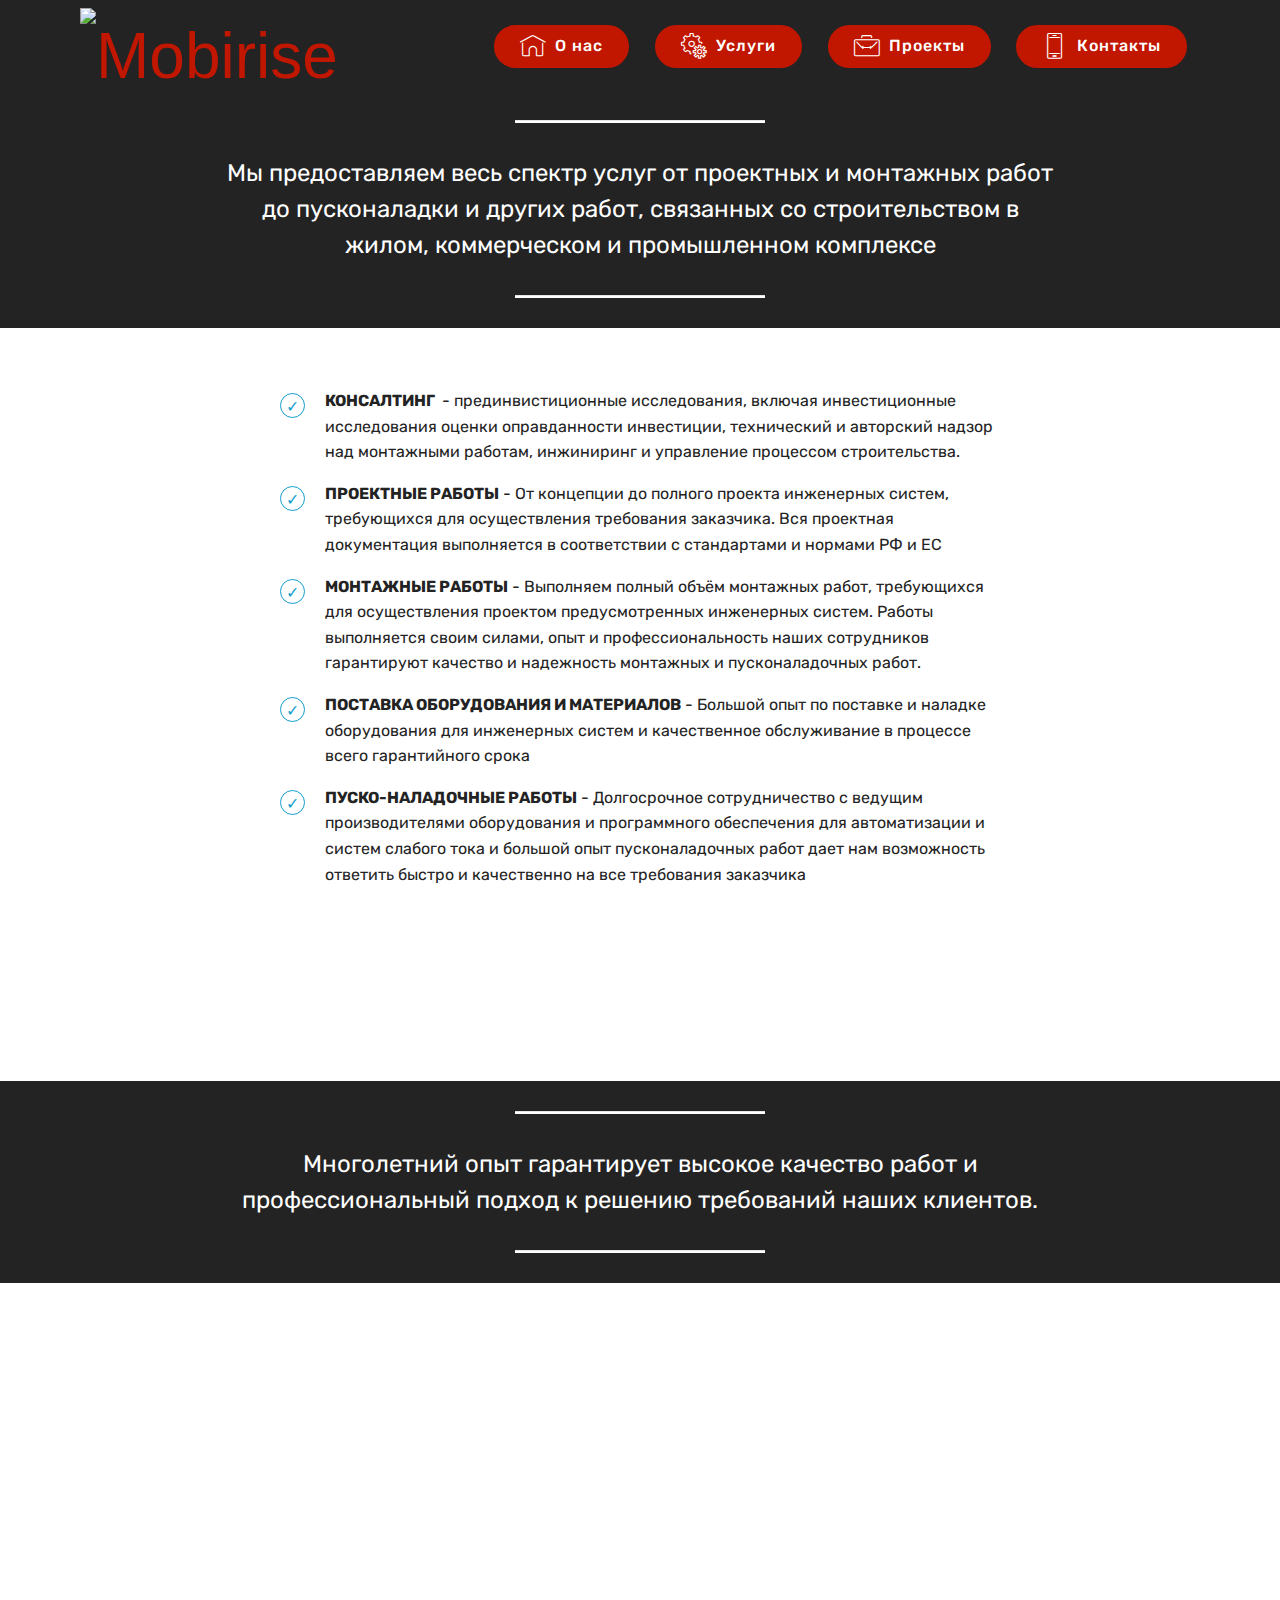
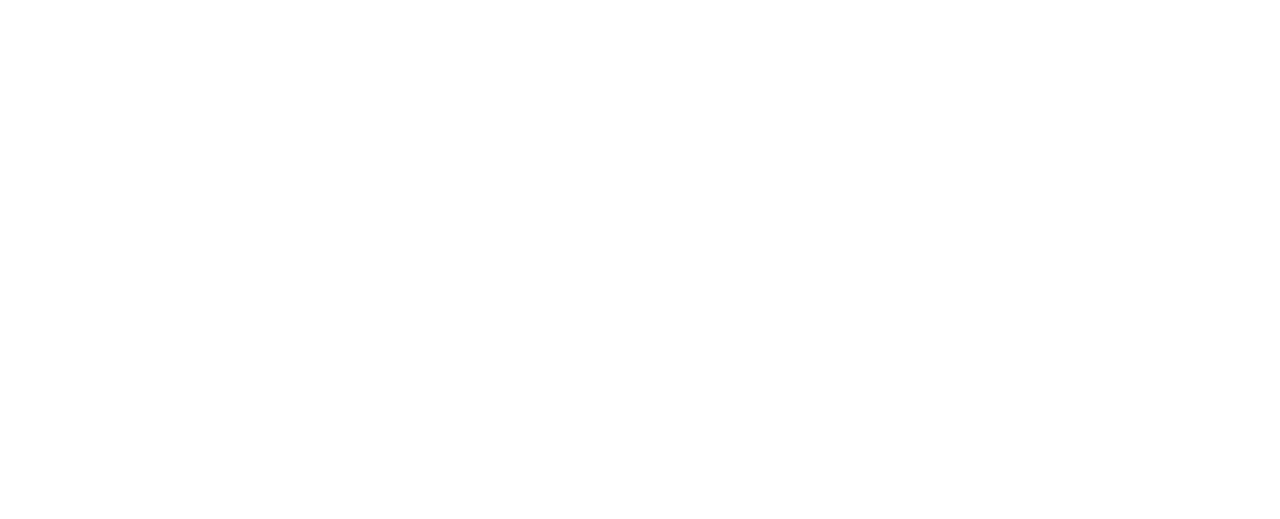
==== commit aa38e7da: "create github pages" ====
--- a/services.html
+++ b/services.html
@@ -15,6 +15,7 @@
   <link rel="stylesheet" href="assets/bootstrap/css/bootstrap-grid.min.css">
   <link rel="stylesheet" href="assets/bootstrap/css/bootstrap-reboot.min.css">
   <link rel="stylesheet" href="assets/dropdown/css/style.css">
+  <link rel="stylesheet" href="assets/animatecss/animate.min.css">
   <link rel="stylesheet" href="assets/theme/css/style.css">
   <link rel="stylesheet" href="assets/mobirise/css/mbr-additional.css" type="text/css">
   
@@ -38,7 +39,7 @@
         <div class="menu-logo">
             <div class="navbar-brand">
                 <span class="navbar-logo">
-                    <a href="https://mobirise.com">
+                    <a href="main.html">
                          <img src="assets/images/-1.svg" alt="Mobirise" title="" style="height: 4.8rem;">
                     </a>
                 </span>
@@ -46,20 +47,20 @@
             </div>
         </div>
         <div class="collapse navbar-collapse" id="navbarSupportedContent">
-            <ul class="navbar-nav nav-dropdown nav-right" data-app-modern-menu="true"><li class="nav-item">
-                    <a class="nav-link link text-white display-4" href="main.html#header2-1">
-                        <span class="mbri-home mbr-iconfont mbr-iconfont-btn"></span>О нас</a>
-                </li><li class="nav-item dropdown"><a class="nav-link link text-white display-4" href="services.html#content10-2a" aria-expanded="false"><span class="mbri-setting mbr-iconfont mbr-iconfont-btn"></span>Услуги</a></li>
-                <li class="nav-item dropdown">
-                    <a class="nav-link link text-white display-4" href="works.html#content1-1w" aria-expanded="false"><span class="mbri-briefcase mbr-iconfont mbr-iconfont-btn"></span>
-                        Проекты</a>
-                </li><li class="nav-item"><a class="nav-link link text-white display-4" href="main.html#contacts1-h" aria-expanded="false"><span class="mbri-mobile mbr-iconfont mbr-iconfont-btn"></span>Контакты</a></li></ul>
             
+            <div class="navbar-buttons mbr-section-btn"><a class="btn btn-sm btn-primary display-4" href="main.html"><span class="mbri-home mbr-iconfont mbr-iconfont-btn"></span>
+                    О нас<br></a> <a class="btn btn-sm btn-primary display-4" href="services.html"><span class="mbri-setting mbr-iconfont mbr-iconfont-btn"></span>
+                    
+                    Услуги</a>  <a class="btn btn-sm btn-primary display-4" href="works.html"><span class="mbri-briefcase mbr-iconfont mbr-iconfont-btn"></span>
+                    
+                    Проекты</a>  <a class="btn btn-sm btn-primary display-4" href="main.html#contacts1-h"><span class="mbri-mobile2 mbr-iconfont mbr-iconfont-btn"></span>
+                    
+                    Контакты</a></div>
         </div>
     </nav>
 </section>
 
-<section class="engine"><a href="https://mobirise.info/s">free bootstrap theme</a></section><section class="mbr-section article content10 cid-riaWNEkVIT" id="content10-2a">
+<section class="engine"><a href="https://mobirise.info/n">simple web templates</a></section><section class="mbr-section article content10 cid-riaWNEkVIT" id="content10-2a">
     
      
 
@@ -79,9 +80,9 @@
         <div class="media-container-row">
             <div class="mbr-text counter-container col-12 col-md-8 mbr-fonts-style display-7">
                 <ul>
-                    <li><strong>КОНСАЛТИНГ В ОБЛАСТИ ИНЖЕНЕРНЫХ СИСТЕМ</strong>&nbsp;- прединвистиционные исследования, включая инвестиционные исследования оценки оправданности инвестиции, технический и авторский надзор над монтажными работам, инжиниринг и управление процессом строительства.&nbsp;</li>
-                    <li><strong>ПРОЕКТНЫЕ РАБОТЫ ДЛЯ ИНЖЕНЕРНЫХ СИСТЕМ</strong>&nbsp;- От концепции до полного проекта инженерных систем, требующихся для осуществления требования заказчика. Вся проектная документация выполняется в соответствии с стандартами и нормами РФ и ЕС</li>
-                    <li><strong>МОНТАЖНЫЕ РАБОТЫ ДЛЯ ИНЖЕНЕРНЫХ СИСТЕМ</strong> - Выполняем полный объём монтажных работ, требующихся для осуществления проектом предусмотренных инженерных систем. Работы выполняется своим силами, опыт и профессиональность наших сотрудников гарантируют качество и надежность монтажных и пусконаладочных работ.</li><li><strong>ПОСТАВКА ОБОРУДОВАНИЯ И МАТЕРИАЛОВ ДЛЯ ИНЖЕНЕРНЫХ СИСТЕМ</strong> - Большой опыт по поставке и наладке оборудования для инженерных систем и качественное обслуживание в процессе всего гарантийного срока</li><li><strong>ПУСКО-НАЛАДОЧНЫЕ РАБОТЫ ДЛЯ ИНЖЕНЕРНЫХ СИСТЕМ</strong> - Долгосрочное сотрудничество с ведущим производителями оборудования и программного обеспечения для автоматизации и систем слабого тока и большой опыт пусконаладочных работ дает нам возможность ответить быстро и качественно на все требования заказчика 
+                    <li><strong>КОНСАЛТИНГ </strong>&nbsp;- прединвистиционные исследования, включая инвестиционные исследования оценки оправданности инвестиции, технический и авторский надзор над монтажными работам, инжиниринг и управление процессом строительства.&nbsp;</li>
+                    <li><strong>ПРОЕКТНЫЕ РАБОТЫ</strong>&nbsp;- От концепции до полного проекта инженерных систем, требующихся для осуществления требования заказчика. Вся проектная документация выполняется в соответствии с стандартами и нормами РФ и ЕС</li>
+                    <li><strong>МОНТАЖНЫЕ РАБОТЫ</strong>&nbsp;- Выполняем полный объём монтажных работ, требующихся для осуществления проектом предусмотренных инженерных систем. Работы выполняется своим силами, опыт и профессиональность наших сотрудников гарантируют качество и надежность монтажных и пусконаладочных работ.</li><li><strong>ПОСТАВКА ОБОРУДОВАНИЯ И МАТЕРИАЛОВ</strong>&nbsp;- Большой опыт по поставке и наладке оборудования для инженерных систем и качественное обслуживание в процессе всего гарантийного срока</li><li><strong>ПУСКО-НАЛАДОЧНЫЕ РАБОТЫ</strong>&nbsp;- Долгосрочное сотрудничество с ведущим производителями оборудования и программного обеспечения для автоматизации и систем слабого тока и большой опыт пусконаладочных работ дает нам возможность ответить быстро и качественно на все требования заказчика 
 </li><li><strong>КОМПЛЕКСНЫЕ РАБОТЫ В СТРОИТЕЛЬСТВЕ ВМЕСТЕ С НАШИМИ ПАРТНЕРАМИ</strong> - Совместно с нашими партнерами по строительным работам, мы предлагаем выполнение полного объема строителных и отделочных работ, по принципу “shell &amp; core” или “fit out”</li>
                 </ul>
             </div>
@@ -111,13 +112,13 @@
     <div class="container pt-4 mt-2">
         <h2 class="mbr-section-title pb-3 align-center mbr-fonts-style display-2">Почему мы?</h2>
         <h3 class="mbr-section-subtitle pb-5 align-center mbr-fonts-style display-5">
-            Большой опыт в проектировании и монтаже инженерных систем позволяет нам работать под ключ над всеми нижеследующими разделами:</h3>
+            Большой опыт в проектировании и монтаже позволяет нам работать под ключ над всеми нижеследующими разделами:</h3>
         <div>
                 <div class="cards-container">
                     <div class="card col-12 col-md-6 col-lg-3 pb-md-4">
                         <div class="panel-item align-center">
                             <div class="card-img pb-3">
-                                <h3 class="img-text mbr-fonts-style display-1">ОВиК и ВК</h3>
+                                <h3 class="img-text mbr-fonts-style display-2">ОВиК и ВК</h3>
                             </div>
                             <div class="card-text">
                                 <h4 class="mbr-content-title mbr-bold mbr-fonts-style display-7">Отопление, вентиляция и кондиционирование, Водопровод и канализация</h4>
@@ -131,7 +132,7 @@
                     <div class="card col-12 col-md-6 col-lg-3 pb-md-4">
                         <div class="panel-item align-center">
                             <div class="card-img pb-3">
-                                <h3 class="img-text mbr-fonts-style display-1">ЭОМ</h3>
+                                <h3 class="img-text mbr-fonts-style display-2">ЭОМ</h3>
                             </div>
                             <div class="card-text">
                                 <h4 class="mbr-content-title mbr-bold mbr-fonts-style display-7">Электроснабжение</h4>
@@ -149,7 +150,7 @@
                     <div class="card col-12 col-md-6 col-lg-3">
                         <div class="panel-item align-center">
                             <div class="card-img pb-3">
-                                <h3 class="img-text mbr-fonts-style display-1">АСУ</h3>
+                                <h3 class="img-text mbr-fonts-style display-2">АСУ</h3>
                             </div>
                             <div class="card-text">
                                 <h4 class="mbr-content-title mbr-bold mbr-fonts-style display-7">Комплексная автоматизация и диспетчеризация</h4>
@@ -162,10 +163,10 @@
                     <div class="card col-12 col-md-6 col-lg-3 last-child">
                         <div class="panel-item align-center">
                             <div class="card-img pb-3">
-                                <h3 class="img-text mbr-fonts-style display-1">СС, АК</h3>
+                                <h3 class="img-text mbr-fonts-style display-2">СС</h3>
                             </div>
                             <div class="card-texts">
-                                <h4 class="mbr-content-title mbr-bold mbr-fonts-style display-7">Системы связи, комплексная автоматизация</h4>
+                                <h4 class="mbr-content-title mbr-bold mbr-fonts-style display-7">Сети связи</h4>
                                 <p class="mbr-content-text mbr-fonts-style display-7">Телекоммуникационные системы<br>Пожарная сигнализация
 <br>Оповещение и управление эвакуацией
 <br>Автоматическое пожаротушение
@@ -183,13 +184,14 @@
   <script src="assets/popper/popper.min.js"></script>
   <script src="assets/tether/tether.min.js"></script>
   <script src="assets/bootstrap/js/bootstrap.min.js"></script>
-  <script src="assets/smoothscroll/smooth-scroll.js"></script>
   <script src="assets/dropdown/js/script.min.js"></script>
   <script src="assets/touchswipe/jquery.touch-swipe.min.js"></script>
   <script src="assets/viewportchecker/jquery.viewportchecker.js"></script>
+  <script src="assets/smoothscroll/smooth-scroll.js"></script>
   <script src="assets/theme/js/script.js"></script>
   
   
  <div id="scrollToTop" class="scrollToTop mbr-arrow-up"><a style="text-align: center;"><i class="mbr-arrow-up-icon mbr-arrow-up-icon-cm cm-icon cm-icon-smallarrow-up"></i></a></div>
+    <input name="animation" type="hidden">
   </body>
 </html>